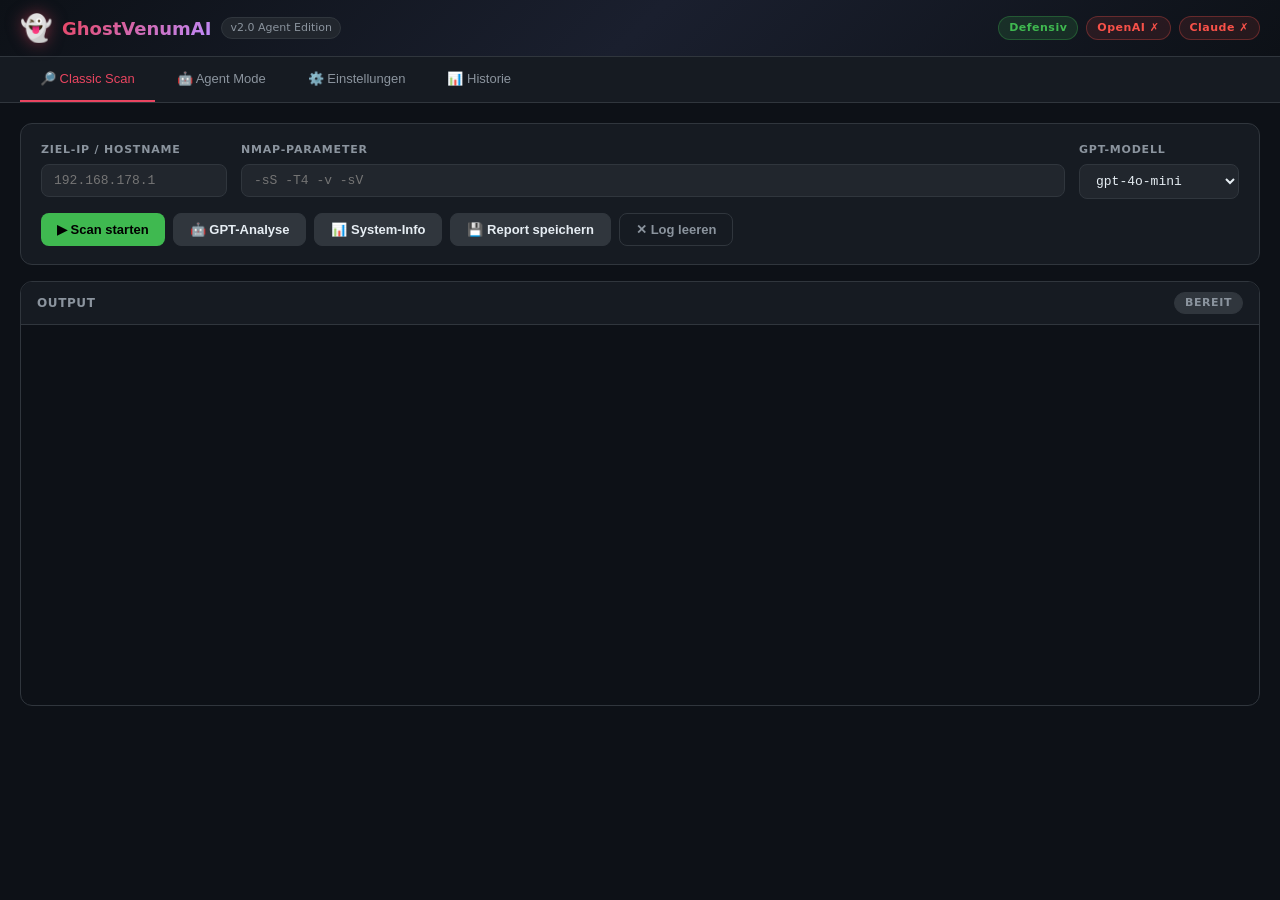
==== templates/index.html @ 7ffb8716 "GhostVenumAI v2.0 — Agent Edition (Claude + OpenAI, Web-GUI, Memory)" ====
<!DOCTYPE html>
<html lang="de">
<head>
  <meta charset="UTF-8">
  <meta name="viewport" content="width=device-width, initial-scale=1.0">
  <title>👻 GhostVenumAI v2.0 — Agent Edition</title>
  <link rel="stylesheet" href="/static/css/style.css">
</head>
<body>

  <!-- ── Header ──────────────────────────────────────────────────────────── -->
  <header class="header">
    <div class="header-inner">
      <div class="logo">
        <span class="logo-icon">👻</span>
        <span class="logo-text">GhostVenumAI</span>
        <span class="logo-version">v2.0 Agent Edition</span>
      </div>
      <div class="header-badges">
        <span class="badge badge-defensive">Defensiv</span>
        <span id="badge-openai"  class="badge badge-key badge-off">OpenAI ✗</span>
        <span id="badge-claude"  class="badge badge-key badge-off">Claude ✗</span>
      </div>
    </div>
  </header>

  <!-- ── Tabs ────────────────────────────────────────────────────────────── -->
  <nav class="tabs">
    <button class="tab-btn active" data-tab="classic">🔎 Classic Scan</button>
    <button class="tab-btn"        data-tab="agents">🤖 Agent Mode</button>
    <button class="tab-btn"        data-tab="settings">⚙️ Einstellungen</button>
    <button class="tab-btn"        data-tab="history">📊 Historie</button>
  </nav>

  <!-- ════════════════════════════════════════════════════════════════════════
       Tab 1: Classic Scan
  ════════════════════════════════════════════════════════════════════════════ -->
  <div id="tab-classic" class="tab-content active">
    <div class="card">
      <div class="input-row">
        <div class="input-group">
          <label>Ziel-IP / Hostname</label>
          <input id="c-target" type="text" placeholder="192.168.178.1" spellcheck="false">
        </div>
        <div class="input-group wide">
          <label>Nmap-Parameter</label>
          <input id="c-args" type="text" placeholder="-sS -T4 -v -sV" spellcheck="false">
        </div>
        <div class="input-group">
          <label>GPT-Modell</label>
          <select id="c-model">
            <option>gpt-4o-mini</option>
            <option>gpt-4.1-mini</option>
            <option>gpt-4o</option>
            <option>gpt-4.1</option>
          </select>
        </div>
      </div>

      <div class="btn-row">
        <button class="btn btn-primary"  id="btn-scan">▶ Scan starten</button>
        <button class="btn btn-secondary" id="btn-gpt">🤖 GPT-Analyse</button>
        <button class="btn btn-secondary" id="btn-sysinfo">📊 System-Info</button>
        <button class="btn btn-secondary" id="btn-save-classic">💾 Report speichern</button>
        <button class="btn btn-ghost"    id="btn-clear-classic">✕ Log leeren</button>
      </div>
    </div>

    <!-- Log -->
    <div class="log-container">
      <div class="log-header">
        <span>Output</span>
        <span class="log-status" id="classic-status">Bereit</span>
      </div>
      <div class="log" id="log-classic"></div>
    </div>
  </div>

  <!-- ════════════════════════════════════════════════════════════════════════
       Tab 2: Agent Mode
  ════════════════════════════════════════════════════════════════════════════ -->
  <div id="tab-agents" class="tab-content">
    <div class="card">
      <div class="input-row">
        <div class="input-group wide">
          <label>Ziel-IP / Hostname</label>
          <input id="a-target" type="text" placeholder="192.168.178.1" spellcheck="false">
        </div>
        <div class="input-group">
          <label>Claude-Modell</label>
          <select id="a-model">
            <option>claude-sonnet-4-6</option>
            <option>claude-opus-4-6</option>
            <option>claude-haiku-4-5-20251001</option>
          </select>
        </div>
      </div>

      <div class="agent-toggles">
        <span class="toggles-label">Agents:</span>
        <label class="toggle-chip active" id="chip-recon">
          <input type="checkbox" id="chk-recon" checked>
          <span class="chip-dot recon"></span> ReconAgent
        </label>
        <label class="toggle-chip active" id="chip-vuln">
          <input type="checkbox" id="chk-vuln" checked>
          <span class="chip-dot vuln"></span> VulnAgent
        </label>
        <label class="toggle-chip active" id="chip-remed">
          <input type="checkbox" id="chk-remed" checked>
          <span class="chip-dot remed"></span> RemediationAgent
        </label>
      </div>

      <div class="btn-row">
        <button class="btn btn-accent"   id="btn-run-agents">▶ Vollanalyse starten</button>
        <button class="btn btn-secondary" id="btn-save-agents">💾 Report speichern</button>
        <button class="btn btn-ghost"    id="btn-clear-agents">✕ Log leeren</button>
      </div>
    </div>

    <!-- Fortschritts-Leiste -->
    <div class="progress-bar-container" id="progress-container" style="display:none">
      <div class="progress-steps">
        <div class="step" id="step-recon">
          <div class="step-dot"></div>
          <div class="step-label">Recon</div>
        </div>
        <div class="step-line"></div>
        <div class="step" id="step-vuln">
          <div class="step-dot"></div>
          <div class="step-label">Vuln-Analyse</div>
        </div>
        <div class="step-line"></div>
        <div class="step" id="step-remed">
          <div class="step-dot"></div>
          <div class="step-label">Remediation</div>
        </div>
        <div class="step-line"></div>
        <div class="step" id="step-done">
          <div class="step-dot"></div>
          <div class="step-label">Fertig</div>
        </div>
      </div>
    </div>

    <!-- Agent Log -->
    <div class="log-container">
      <div class="log-header">
        <span>Agent Live-Log</span>
        <span class="log-status" id="agents-status">Bereit</span>
      </div>
      <div class="log" id="log-agents"></div>
    </div>
  </div>

  <!-- ════════════════════════════════════════════════════════════════════════
       Tab 3: Einstellungen
  ════════════════════════════════════════════════════════════════════════════ -->
  <div id="tab-settings" class="tab-content">
    <div class="card settings-card">
      <h2>API-Keys</h2>
      <div class="settings-group">
        <label>OpenAI API-Key</label>
        <div class="key-row">
          <input id="s-openai-key" type="password" placeholder="sk-...">
          <button class="btn btn-secondary" onclick="saveKey('openai')">Speichern</button>
        </div>
      </div>
      <div class="settings-group">
        <label>Anthropic API-Key (für Claude Agents)</label>
        <div class="key-row">
          <input id="s-anthropic-key" type="password" placeholder="sk-ant-...">
          <button class="btn btn-secondary" onclick="saveKey('anthropic')">Speichern</button>
        </div>
      </div>

      <h2>Allgemein</h2>
      <div class="settings-group">
        <label>Sprache</label>
        <select id="s-lang">
          <option value="de">Deutsch</option>
          <option value="en">English</option>
          <option value="es">Español</option>
        </select>
      </div>
      <div class="settings-group">
        <label>Standard-Ziel</label>
        <input id="s-target" type="text" placeholder="192.168.178.1">
      </div>
      <div class="settings-group">
        <label>Standard Nmap-Parameter</label>
        <input id="s-nmap-args" type="text" placeholder="-sS -T4 -v -sV">
      </div>
      <button class="btn btn-primary" onclick="saveSettings()">Einstellungen speichern</button>
    </div>

    <div class="card settings-card">
      <h2>System-Info</h2>
      <div id="sysinfo-output" class="sysinfo-grid">Laden...</div>
      <button class="btn btn-secondary" onclick="loadSysinfo()">Aktualisieren</button>
    </div>
  </div>

  <!-- ════════════════════════════════════════════════════════════════════════
       Tab 4: Historie
  ════════════════════════════════════════════════════════════════════════════ -->
  <div id="tab-history" class="tab-content">

    <!-- Target-Auswahl -->
    <div class="card">
      <div class="input-row">
        <div class="input-group wide">
          <label>Ziel auswählen</label>
          <select id="h-target-select">
            <option value="">— Bitte Target wählen —</option>
          </select>
        </div>
        <div class="input-group" style="justify-content: flex-end; padding-top: 18px;">
          <button class="btn btn-secondary" id="btn-refresh-targets">↻ Targets laden</button>
        </div>
      </div>
    </div>

    <!-- Timeline + Diff nebeneinander -->
    <div class="history-layout">

      <!-- Timeline -->
      <div class="card history-panel">
        <div class="history-panel-header">
          <span class="history-panel-title">Scan-Verlauf</span>
          <span class="log-status" id="history-status">Kein Target gewählt</span>
        </div>
        <div id="history-timeline" class="timeline">
          <div class="timeline-empty">Kein Target gewählt oder keine History vorhanden.</div>
        </div>
      </div>

      <!-- Diff-Vergleich -->
      <div class="card history-panel">
        <div class="history-panel-header">
          <span class="history-panel-title">Vergleich (letzte 2 Scans)</span>
          <button class="btn btn-ghost" id="btn-load-diff" style="padding: 4px 12px; font-size: 12px;">Vergleich laden</button>
        </div>

        <div id="diff-container">
          <div class="timeline-empty">Wähle ein Target und klicke "Vergleich laden".</div>
        </div>
      </div>

    </div>
  </div>

  <!-- ── Toast-Benachrichtigung ──────────────────────────────────────────── -->
  <div id="toast" class="toast"></div>

  <script src="/static/js/app.js"></script>
</body>
</html>
---- static/css/style.css ----
/* ── Reset & Base ──────────────────────────────────────────────────────────── */
*, *::before, *::after { box-sizing: border-box; margin: 0; padding: 0; }

:root {
  --bg:       #0d1117;
  --bg2:      #161b22;
  --bg3:      #21262d;
  --bg4:      #30363d;
  --border:   #30363d;
  --fg:       #e6edf3;
  --fg2:      #8b949e;
  --accent:   #e94560;
  --blue:     #58a6ff;
  --green:    #3fb950;
  --orange:   #d29922;
  --purple:   #bc8cff;
  --red:      #f85149;
  --cyan:     #39d353;

  --recon:    #58a6ff;
  --vuln:     #d29922;
  --remed:    #3fb950;
  --orch:     #bc8cff;

  --radius:   8px;
  --radius-lg: 12px;
  --shadow:   0 4px 24px rgba(0,0,0,.4);
  --font-mono: "Cascadia Code", "Fira Code", "JetBrains Mono", "Courier New", monospace;
}

html, body {
  height: 100%;
  background: var(--bg);
  color: var(--fg);
  font-family: -apple-system, BlinkMacSystemFont, "Segoe UI", system-ui, sans-serif;
  font-size: 14px;
  line-height: 1.5;
}

/* ── Header ───────────────────────────────────────────────────────────────── */
.header {
  background: linear-gradient(135deg, #0d1117 0%, #1a1f2e 50%, #0d1117 100%);
  border-bottom: 1px solid var(--border);
  padding: 0 20px;
  position: sticky;
  top: 0;
  z-index: 100;
  backdrop-filter: blur(8px);
}

.header-inner {
  display: flex;
  align-items: center;
  justify-content: space-between;
  height: 56px;
  max-width: 1400px;
  margin: 0 auto;
}

.logo {
  display: flex;
  align-items: center;
  gap: 10px;
}

.logo-icon {
  font-size: 26px;
  filter: drop-shadow(0 0 8px rgba(233,69,96,.5));
}

.logo-text {
  font-size: 18px;
  font-weight: 700;
  background: linear-gradient(135deg, #e94560, #bc8cff);
  -webkit-background-clip: text;
  -webkit-text-fill-color: transparent;
  background-clip: text;
}

.logo-version {
  font-size: 11px;
  color: var(--fg2);
  background: var(--bg3);
  padding: 2px 8px;
  border-radius: 20px;
  border: 1px solid var(--border);
}

.header-badges {
  display: flex;
  gap: 8px;
}

.badge {
  padding: 3px 10px;
  border-radius: 20px;
  font-size: 11px;
  font-weight: 600;
  letter-spacing: .5px;
}

.badge-defensive {
  background: rgba(63,185,80,.15);
  color: var(--green);
  border: 1px solid rgba(63,185,80,.3);
}

.badge-key {
  border: 1px solid;
  transition: all .3s;
}

.badge-off { background: rgba(248,81,73,.1); color: var(--red); border-color: rgba(248,81,73,.3); }
.badge-on  { background: rgba(63,185,80,.1); color: var(--green); border-color: rgba(63,185,80,.3); }

/* ── Tabs ─────────────────────────────────────────────────────────────────── */
.tabs {
  display: flex;
  background: var(--bg2);
  border-bottom: 1px solid var(--border);
  padding: 0 20px;
  gap: 2px;
}

.tab-btn {
  background: transparent;
  border: none;
  color: var(--fg2);
  padding: 14px 20px;
  cursor: pointer;
  font-size: 13px;
  font-weight: 500;
  border-bottom: 2px solid transparent;
  transition: all .2s;
  position: relative;
}

.tab-btn:hover { color: var(--fg); }
.tab-btn.active {
  color: var(--accent);
  border-bottom-color: var(--accent);
}

/* ── Tab Content ──────────────────────────────────────────────────────────── */
.tab-content {
  display: none;
  padding: 20px;
  max-width: 1400px;
  margin: 0 auto;
}

.tab-content.active { display: block; }

/* ── Card ─────────────────────────────────────────────────────────────────── */
.card {
  background: var(--bg2);
  border: 1px solid var(--border);
  border-radius: var(--radius-lg);
  padding: 18px 20px;
  margin-bottom: 16px;
}

/* ── Input Row ────────────────────────────────────────────────────────────── */
.input-row {
  display: flex;
  gap: 14px;
  flex-wrap: wrap;
  margin-bottom: 14px;
}

.input-group {
  display: flex;
  flex-direction: column;
  gap: 5px;
  min-width: 160px;
}

.input-group.wide { flex: 1; min-width: 220px; }

.input-group label {
  font-size: 11px;
  text-transform: uppercase;
  letter-spacing: .8px;
  color: var(--fg2);
  font-weight: 600;
}

input[type="text"],
input[type="password"],
select {
  background: var(--bg3);
  border: 1px solid var(--border);
  border-radius: var(--radius);
  color: var(--fg);
  padding: 8px 12px;
  font-size: 13px;
  font-family: var(--font-mono);
  outline: none;
  transition: border-color .2s, box-shadow .2s;
  width: 100%;
}

input:focus, select:focus {
  border-color: var(--blue);
  box-shadow: 0 0 0 3px rgba(88,166,255,.15);
}

select option { background: var(--bg3); }

/* ── Buttons ──────────────────────────────────────────────────────────────── */
.btn-row {
  display: flex;
  gap: 8px;
  flex-wrap: wrap;
}

.btn {
  padding: 8px 16px;
  border: none;
  border-radius: var(--radius);
  font-size: 13px;
  font-weight: 600;
  cursor: pointer;
  transition: all .2s;
  white-space: nowrap;
}

.btn-primary  { background: var(--green);  color: #000; }
.btn-accent   { background: linear-gradient(135deg, var(--accent), #bc8cff); color: #fff; }
.btn-secondary { background: var(--bg4);   color: var(--fg); border: 1px solid var(--border); }
.btn-ghost    { background: transparent;   color: var(--fg2); border: 1px solid var(--border); }

.btn:hover { opacity: .85; transform: translateY(-1px); box-shadow: var(--shadow); }
.btn:active { transform: translateY(0); }
.btn:disabled { opacity: .4; cursor: not-allowed; transform: none; }

/* ── Agent Toggles ────────────────────────────────────────────────────────── */
.agent-toggles {
  display: flex;
  align-items: center;
  gap: 10px;
  margin-bottom: 14px;
  flex-wrap: wrap;
}

.toggles-label {
  font-size: 12px;
  color: var(--fg2);
  font-weight: 600;
  text-transform: uppercase;
  letter-spacing: .6px;
}

.toggle-chip {
  display: flex;
  align-items: center;
  gap: 6px;
  padding: 5px 12px;
  border-radius: 20px;
  background: var(--bg3);
  border: 1px solid var(--border);
  cursor: pointer;
  font-size: 12px;
  font-weight: 600;
  transition: all .2s;
  user-select: none;
}

.toggle-chip input { display: none; }
.toggle-chip.active { border-color: rgba(255,255,255,.2); }

.chip-dot {
  width: 8px; height: 8px;
  border-radius: 50%;
  display: inline-block;
}

.chip-dot.recon { background: var(--recon); box-shadow: 0 0 6px var(--recon); }
.chip-dot.vuln  { background: var(--vuln);  box-shadow: 0 0 6px var(--vuln); }
.chip-dot.remed { background: var(--remed); box-shadow: 0 0 6px var(--remed); }

/* ── Progress Steps ───────────────────────────────────────────────────────── */
.progress-bar-container {
  background: var(--bg2);
  border: 1px solid var(--border);
  border-radius: var(--radius-lg);
  padding: 18px 30px;
  margin-bottom: 16px;
}

.progress-steps {
  display: flex;
  align-items: center;
  justify-content: center;
  gap: 0;
}

.step {
  display: flex;
  flex-direction: column;
  align-items: center;
  gap: 6px;
}

.step-dot {
  width: 28px; height: 28px;
  border-radius: 50%;
  background: var(--bg4);
  border: 2px solid var(--border);
  transition: all .4s;
  display: flex;
  align-items: center;
  justify-content: center;
}

.step.active .step-dot  { border-color: var(--blue);  background: rgba(88,166,255,.2);  box-shadow: 0 0 12px var(--blue); }
.step.done .step-dot    { border-color: var(--green); background: var(--green); }
.step.done .step-dot::after { content: "✓"; color: #000; font-weight: 700; font-size: 13px; }
.step.error .step-dot   { border-color: var(--red);   background: rgba(248,81,73,.2); }

.step-label {
  font-size: 11px;
  color: var(--fg2);
  font-weight: 600;
  white-space: nowrap;
}

.step.active .step-label { color: var(--blue); }
.step.done   .step-label { color: var(--green); }

.step-line {
  height: 2px;
  flex: 1;
  min-width: 60px;
  max-width: 120px;
  background: var(--border);
  margin-bottom: 20px;
  transition: background .4s;
}

.step-line.done { background: var(--green); }

/* ── Log ──────────────────────────────────────────────────────────────────── */
.log-container {
  background: var(--bg);
  border: 1px solid var(--border);
  border-radius: var(--radius-lg);
  overflow: hidden;
}

.log-header {
  display: flex;
  align-items: center;
  justify-content: space-between;
  padding: 10px 16px;
  background: var(--bg2);
  border-bottom: 1px solid var(--border);
  font-size: 12px;
  font-weight: 600;
  text-transform: uppercase;
  letter-spacing: .6px;
  color: var(--fg2);
}

.log-status {
  padding: 2px 10px;
  border-radius: 20px;
  font-size: 11px;
  background: var(--bg4);
  border: 1px solid var(--border);
  transition: all .3s;
}

.log-status.running {
  background: rgba(88,166,255,.15);
  color: var(--blue);
  border-color: rgba(88,166,255,.3);
  animation: pulse 1.5s ease-in-out infinite;
}

.log-status.done {
  background: rgba(63,185,80,.15);
  color: var(--green);
  border-color: rgba(63,185,80,.3);
}

@keyframes pulse {
  0%, 100% { opacity: 1; }
  50%       { opacity: .6; }
}

.log {
  font-family: var(--font-mono);
  font-size: 12.5px;
  line-height: 1.6;
  padding: 14px 16px;
  height: 380px;
  overflow-y: auto;
  white-space: pre-wrap;
  word-break: break-word;
}

.log::-webkit-scrollbar       { width: 6px; }
.log::-webkit-scrollbar-track { background: transparent; }
.log::-webkit-scrollbar-thumb { background: var(--bg4); border-radius: 3px; }

/* Log-Farben */
.log-info  { color: #58a6ff; }
.log-ok    { color: #3fb950; }
.log-warn  { color: #d29922; }
.log-err   { color: #f85149; }
.log-dim   { color: #6e7681; }
.log-orch  { color: #bc8cff; font-weight: 600; }
.log-recon { color: #58a6ff; }
.log-vuln  { color: #d29922; }
.log-remed { color: #3fb950; }
.log-plain { color: #e6edf3; }

/* ── Settings ─────────────────────────────────────────────────────────────── */
.settings-card {
  max-width: 640px;
}

.settings-card h2 {
  font-size: 15px;
  font-weight: 700;
  color: var(--fg);
  margin: 0 0 14px;
  padding-bottom: 8px;
  border-bottom: 1px solid var(--border);
}

.settings-card h2:not(:first-child) { margin-top: 20px; }

.settings-group {
  display: flex;
  flex-direction: column;
  gap: 5px;
  margin-bottom: 14px;
}

.settings-group label {
  font-size: 12px;
  color: var(--fg2);
  font-weight: 600;
  text-transform: uppercase;
  letter-spacing: .6px;
}

.key-row {
  display: flex;
  gap: 8px;
}

.key-row input { flex: 1; }

/* ── Sysinfo ──────────────────────────────────────────────────────────────── */
.sysinfo-grid {
  display: grid;
  grid-template-columns: 1fr 1fr;
  gap: 8px;
  margin-bottom: 14px;
}

.sysinfo-item {
  background: var(--bg3);
  border: 1px solid var(--border);
  border-radius: var(--radius);
  padding: 10px 14px;
}

.sysinfo-label {
  font-size: 10px;
  text-transform: uppercase;
  letter-spacing: .6px;
  color: var(--fg2);
  font-weight: 600;
  margin-bottom: 3px;
}

.sysinfo-value {
  font-family: var(--font-mono);
  font-size: 13px;
  color: var(--fg);
}

/* ── Toast ────────────────────────────────────────────────────────────────── */
.toast {
  position: fixed;
  bottom: 24px;
  right: 24px;
  background: var(--bg3);
  border: 1px solid var(--border);
  border-radius: var(--radius);
  padding: 12px 20px;
  font-size: 13px;
  font-weight: 600;
  box-shadow: var(--shadow);
  transform: translateY(80px);
  opacity: 0;
  transition: all .3s cubic-bezier(.34,1.56,.64,1);
  z-index: 999;
  max-width: 360px;
}

.toast.show {
  transform: translateY(0);
  opacity: 1;
}

.toast.ok  { border-left: 3px solid var(--green); color: var(--green); }
.toast.err { border-left: 3px solid var(--red);   color: var(--red); }
.toast.info { border-left: 3px solid var(--blue); color: var(--blue); }

/* ── Scrollbar global ─────────────────────────────────────────────────────── */
::-webkit-scrollbar       { width: 8px; }
::-webkit-scrollbar-track { background: var(--bg); }
::-webkit-scrollbar-thumb { background: var(--bg4); border-radius: 4px; }
::-webkit-scrollbar-thumb:hover { background: var(--border); }

/* ── Spinner ──────────────────────────────────────────────────────────────── */
.spinner {
  display: inline-block;
  width: 14px; height: 14px;
  border: 2px solid rgba(255,255,255,.2);
  border-top-color: #fff;
  border-radius: 50%;
  animation: spin .7s linear infinite;
  margin-right: 6px;
  vertical-align: middle;
}

@keyframes spin { to { transform: rotate(360deg); } }

/* ── Historie ─────────────────────────────────────────────────────────────── */

/* Zweispaltiges Layout für History-Tab */
.history-layout {
  display: grid;
  grid-template-columns: 1fr 1fr;
  gap: 16px;
}

@media (max-width: 900px) {
  .history-layout { grid-template-columns: 1fr; }
}

.history-panel {
  margin-bottom: 0;
}

.history-panel-header {
  display: flex;
  align-items: center;
  justify-content: space-between;
  margin-bottom: 14px;
  padding-bottom: 10px;
  border-bottom: 1px solid var(--border);
}

.history-panel-title {
  font-size: 13px;
  font-weight: 700;
  text-transform: uppercase;
  letter-spacing: .6px;
  color: var(--fg2);
}

/* ── Timeline ───────────────────────────────────────────────────────────── */
.timeline {
  display: flex;
  flex-direction: column;
  gap: 0;
  max-height: 440px;
  overflow-y: auto;
  padding-right: 4px;
}

.timeline::-webkit-scrollbar       { width: 5px; }
.timeline::-webkit-scrollbar-track { background: transparent; }
.timeline::-webkit-scrollbar-thumb { background: var(--bg4); border-radius: 3px; }

.timeline-empty {
  color: var(--fg2);
  font-size: 13px;
  padding: 12px 0;
  font-style: italic;
}

.timeline-item {
  display: flex;
  align-items: flex-start;
  gap: 12px;
  padding: 10px 0;
  border-left: 2px solid var(--border);
  padding-left: 16px;
  position: relative;
  transition: border-color .2s;
}

.timeline-item:hover {
  border-left-color: var(--blue);
}

.timeline-item-latest {
  border-left-color: var(--green);
}

.timeline-item-latest:hover {
  border-left-color: var(--green);
}

.timeline-dot {
  width: 10px;
  height: 10px;
  border-radius: 50%;
  background: var(--bg4);
  border: 2px solid var(--border);
  position: absolute;
  left: -6px;
  top: 14px;
  flex-shrink: 0;
}

.timeline-item-latest .timeline-dot {
  background: var(--green);
  border-color: var(--green);
  box-shadow: 0 0 8px rgba(63,185,80,.5);
}

.timeline-content {
  flex: 1;
  padding-bottom: 4px;
}

.timeline-date {
  font-size: 13px;
  font-weight: 600;
  color: var(--fg);
  margin-bottom: 4px;
}

.timeline-meta {
  display: flex;
  gap: 6px;
  flex-wrap: wrap;
  margin-bottom: 4px;
}

.timeline-id {
  font-size: 11px;
  color: var(--fg2);
  font-family: var(--font-mono);
}

/* ── Diff-Bereich ───────────────────────────────────────────────────────── */
.diff-meta {
  font-size: 12px;
  color: var(--fg2);
  margin-bottom: 8px;
  padding-bottom: 8px;
  border-bottom: 1px solid var(--border);
}

.diff-meta-label {
  font-weight: 700;
  color: var(--fg);
}

.diff-summary-bar {
  background: var(--bg3);
  border: 1px solid var(--border);
  border-radius: var(--radius);
  padding: 8px 14px;
  font-size: 13px;
  font-weight: 600;
  color: var(--blue);
  margin-bottom: 14px;
}

.diff-section {
  margin-bottom: 16px;
}

.diff-section-title {
  font-size: 11px;
  text-transform: uppercase;
  letter-spacing: .7px;
  font-weight: 700;
  color: var(--fg2);
  margin-bottom: 8px;
  padding-bottom: 4px;
  border-bottom: 1px solid var(--border);
}

.diff-item {
  display: flex;
  align-items: center;
  gap: 8px;
  padding: 6px 10px;
  border-radius: var(--radius);
  font-family: var(--font-mono);
  font-size: 12px;
  margin-bottom: 4px;
  border: 1px solid transparent;
}

/* Neue Ports/CVEs — grüner Hintergrund */
.diff-item.new {
  background: rgba(63,185,80,.08);
  border-color: rgba(63,185,80,.25);
  color: var(--green);
}

/* Behobene CVEs — grün mit Haken */
.diff-item.resolved {
  background: rgba(63,185,80,.06);
  border-color: rgba(63,185,80,.2);
  color: var(--green);
  opacity: .85;
}

/* Geschlossene Ports — roter Hintergrund */
.diff-item.closed {
  background: rgba(248,81,73,.08);
  border-color: rgba(248,81,73,.25);
  color: var(--red);
}

/* Unverändert — grau */
.diff-item.unchanged {
  background: transparent;
  border-color: var(--border);
  color: var(--fg2);
}

/* ── Badges ─────────────────────────────────────────────────────────────── */
.diff-badge {
  display: inline-block;
  padding: 2px 8px;
  border-radius: 20px;
  font-size: 10px;
  font-weight: 700;
  letter-spacing: .4px;
  border: 1px solid;
  white-space: nowrap;
}

.diff-badge-inline {
  display: inline-block;
  padding: 1px 6px;
  border-radius: 4px;
  font-size: 10px;
  font-weight: 700;
  letter-spacing: .4px;
  white-space: nowrap;
  flex-shrink: 0;
  background: rgba(255,255,255,.07);
  color: inherit;
}
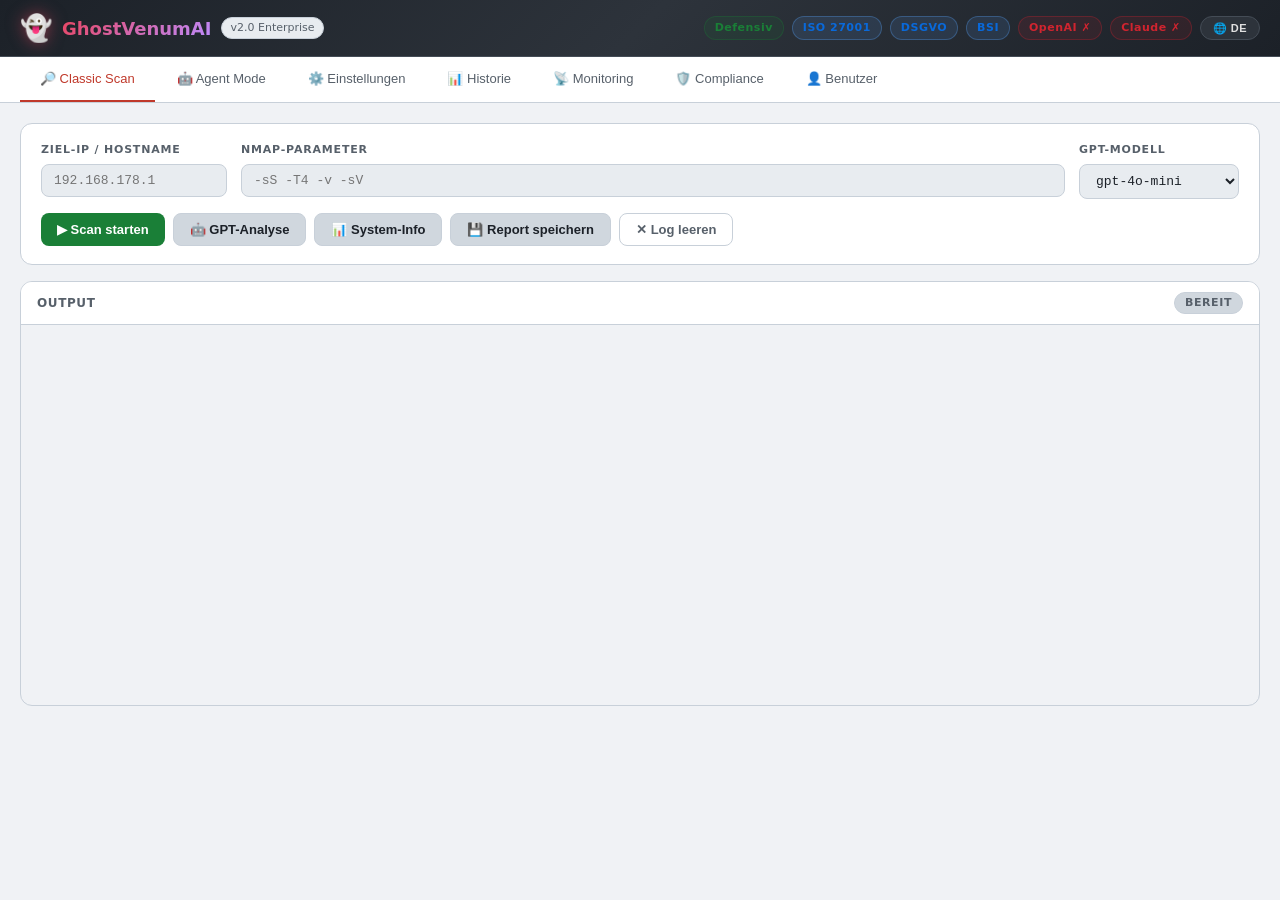
==== commit 4ab7e0fa: "GhostVenumAI Final Edition — Enterprise Stack komplett Neue Module: RBAC + TOTP MFA, AES-256-GCM Key" ====
--- a/templates/index.html
+++ b/templates/index.html
@@ -3,7 +3,7 @@
 <head>
   <meta charset="UTF-8">
   <meta name="viewport" content="width=device-width, initial-scale=1.0">
-  <title>👻 GhostVenumAI v2.0 — Agent Edition</title>
+  <title>👻 GhostVenumAI v2.0 — Enterprise Edition</title>
   <link rel="stylesheet" href="/static/css/style.css">
 </head>
 <body>
@@ -14,22 +14,32 @@
       <div class="logo">
         <span class="logo-icon">👻</span>
         <span class="logo-text">GhostVenumAI</span>
-        <span class="logo-version">v2.0 Agent Edition</span>
+        <span class="logo-version">v2.0 Enterprise</span>
       </div>
       <div class="header-badges">
-        <span class="badge badge-defensive">Defensiv</span>
+        <span class="badge badge-defensive" data-i18n="badge_defensive">Defensiv</span>
+        <span class="badge badge-enterprise">ISO 27001</span>
+        <span class="badge badge-enterprise">DSGVO</span>
+        <span class="badge badge-enterprise">BSI</span>
         <span id="badge-openai"  class="badge badge-key badge-off">OpenAI ✗</span>
         <span id="badge-claude"  class="badge badge-key badge-off">Claude ✗</span>
+        <button id="lang-toggle" onclick="toggleLang()" style="
+          background:#2d333b;border:1px solid #444c56;color:#e0e0e0;
+          border-radius:20px;padding:3px 12px;font-size:11px;font-weight:700;
+          cursor:pointer;letter-spacing:.5px;transition:all .2s">🌐 DE</button>
       </div>
     </div>
   </header>
 
   <!-- ── Tabs ────────────────────────────────────────────────────────────── -->
   <nav class="tabs">
-    <button class="tab-btn active" data-tab="classic">🔎 Classic Scan</button>
-    <button class="tab-btn"        data-tab="agents">🤖 Agent Mode</button>
-    <button class="tab-btn"        data-tab="settings">⚙️ Einstellungen</button>
-    <button class="tab-btn"        data-tab="history">📊 Historie</button>
+    <button class="tab-btn active" data-tab="classic"    data-i18n="tab_classic">🔎 Classic Scan</button>
+    <button class="tab-btn"        data-tab="agents"     data-i18n="tab_agents">🤖 Agent Mode</button>
+    <button class="tab-btn"        data-tab="settings"   data-i18n="tab_settings">⚙️ Einstellungen</button>
+    <button class="tab-btn"        data-tab="history"    data-i18n="tab_history">📊 Historie</button>
+    <button class="tab-btn"        data-tab="monitor"    data-i18n="tab_monitor">📡 Monitoring</button>
+    <button class="tab-btn"        data-tab="compliance" data-i18n="tab_compliance">🛡️ Compliance</button>
+    <button class="tab-btn"        data-tab="admin"      data-i18n="tab_admin">👤 Benutzer</button>
   </nav>
 
   <!-- ════════════════════════════════════════════════════════════════════════
@@ -39,15 +49,15 @@
     <div class="card">
       <div class="input-row">
         <div class="input-group">
-          <label>Ziel-IP / Hostname</label>
+          <label data-i18n="lbl_target">Ziel-IP / Hostname</label>
           <input id="c-target" type="text" placeholder="192.168.178.1" spellcheck="false">
         </div>
         <div class="input-group wide">
-          <label>Nmap-Parameter</label>
+          <label data-i18n="lbl_nmap_args">Nmap-Parameter</label>
           <input id="c-args" type="text" placeholder="-sS -T4 -v -sV" spellcheck="false">
         </div>
         <div class="input-group">
-          <label>GPT-Modell</label>
+          <label data-i18n="lbl_gpt_model">GPT-Modell</label>
           <select id="c-model">
             <option>gpt-4o-mini</option>
             <option>gpt-4.1-mini</option>
@@ -58,11 +68,11 @@
       </div>
 
       <div class="btn-row">
-        <button class="btn btn-primary"  id="btn-scan">▶ Scan starten</button>
-        <button class="btn btn-secondary" id="btn-gpt">🤖 GPT-Analyse</button>
-        <button class="btn btn-secondary" id="btn-sysinfo">📊 System-Info</button>
-        <button class="btn btn-secondary" id="btn-save-classic">💾 Report speichern</button>
-        <button class="btn btn-ghost"    id="btn-clear-classic">✕ Log leeren</button>
+        <button class="btn btn-primary"  id="btn-scan"          data-i18n="btn_scan">▶ Scan starten</button>
+        <button class="btn btn-secondary" id="btn-gpt"           data-i18n="btn_gpt">🤖 GPT-Analyse</button>
+        <button class="btn btn-secondary" id="btn-sysinfo"       data-i18n="btn_sysinfo">📊 System-Info</button>
+        <button class="btn btn-secondary" id="btn-save-classic"  data-i18n="btn_save_report">💾 Report speichern</button>
+        <button class="btn btn-ghost"    id="btn-clear-classic"  data-i18n="btn_clear_log">✕ Log leeren</button>
       </div>
     </div>
 
@@ -70,7 +80,7 @@
     <div class="log-container">
       <div class="log-header">
         <span>Output</span>
-        <span class="log-status" id="classic-status">Bereit</span>
+        <span class="log-status" id="classic-status" data-i18n="status_ready">Bereit</span>
       </div>
       <div class="log" id="log-classic"></div>
     </div>
@@ -83,11 +93,11 @@
     <div class="card">
       <div class="input-row">
         <div class="input-group wide">
-          <label>Ziel-IP / Hostname</label>
+          <label data-i18n="lbl_target">Ziel-IP / Hostname</label>
           <input id="a-target" type="text" placeholder="192.168.178.1" spellcheck="false">
         </div>
         <div class="input-group">
-          <label>Claude-Modell</label>
+          <label data-i18n="lbl_claude_model">Claude-Modell</label>
           <select id="a-model">
             <option>claude-sonnet-4-6</option>
             <option>claude-opus-4-6</option>
@@ -113,9 +123,9 @@
       </div>
 
       <div class="btn-row">
-        <button class="btn btn-accent"   id="btn-run-agents">▶ Vollanalyse starten</button>
-        <button class="btn btn-secondary" id="btn-save-agents">💾 Report speichern</button>
-        <button class="btn btn-ghost"    id="btn-clear-agents">✕ Log leeren</button>
+        <button class="btn btn-accent"   id="btn-run-agents"  data-i18n="btn_full_analysis">▶ Vollanalyse starten</button>
+        <button class="btn btn-secondary" id="btn-save-agents" data-i18n="btn_save_report">💾 Report speichern</button>
+        <button class="btn btn-ghost"    id="btn-clear-agents" data-i18n="btn_clear_log">✕ Log leeren</button>
       </div>
     </div>
 
@@ -124,22 +134,22 @@
       <div class="progress-steps">
         <div class="step" id="step-recon">
           <div class="step-dot"></div>
-          <div class="step-label">Recon</div>
+          <div class="step-label" data-i18n="step_recon">Recon</div>
         </div>
         <div class="step-line"></div>
         <div class="step" id="step-vuln">
           <div class="step-dot"></div>
-          <div class="step-label">Vuln-Analyse</div>
+          <div class="step-label" data-i18n="step_vuln">Vuln-Analyse</div>
         </div>
         <div class="step-line"></div>
         <div class="step" id="step-remed">
           <div class="step-dot"></div>
-          <div class="step-label">Remediation</div>
+          <div class="step-label" data-i18n="step_remed">Remediation</div>
         </div>
         <div class="step-line"></div>
         <div class="step" id="step-done">
           <div class="step-dot"></div>
-          <div class="step-label">Fertig</div>
+          <div class="step-label" data-i18n="step_done">Fertig</div>
         </div>
       </div>
     </div>
@@ -147,8 +157,8 @@
     <!-- Agent Log -->
     <div class="log-container">
       <div class="log-header">
-        <span>Agent Live-Log</span>
-        <span class="log-status" id="agents-status">Bereit</span>
+        <span data-i18n="h_agent_log">Agent Live-Log</span>
+        <span class="log-status" id="agents-status" data-i18n="status_ready">Bereit</span>
       </div>
       <div class="log" id="log-agents"></div>
     </div>
@@ -159,46 +169,45 @@
   ════════════════════════════════════════════════════════════════════════════ -->
   <div id="tab-settings" class="tab-content">
     <div class="card settings-card">
-      <h2>API-Keys</h2>
+      <h2 data-i18n="h_api_keys">API-Keys</h2>
       <div class="settings-group">
         <label>OpenAI API-Key</label>
         <div class="key-row">
           <input id="s-openai-key" type="password" placeholder="sk-...">
-          <button class="btn btn-secondary" onclick="saveKey('openai')">Speichern</button>
+          <button class="btn btn-secondary" onclick="saveKey('openai')" data-i18n="btn_save">Speichern</button>
         </div>
       </div>
       <div class="settings-group">
-        <label>Anthropic API-Key (für Claude Agents)</label>
+        <label data-i18n="lbl_anthropic_key">Anthropic API-Key (für Claude Agents)</label>
         <div class="key-row">
           <input id="s-anthropic-key" type="password" placeholder="sk-ant-...">
-          <button class="btn btn-secondary" onclick="saveKey('anthropic')">Speichern</button>
-        </div>
-      </div>
-
-      <h2>Allgemein</h2>
+          <button class="btn btn-secondary" onclick="saveKey('anthropic')" data-i18n="btn_save">Speichern</button>
+        </div>
+      </div>
+
+      <h2 data-i18n="h_general">Allgemein</h2>
       <div class="settings-group">
-        <label>Sprache</label>
-        <select id="s-lang">
-          <option value="de">Deutsch</option>
-          <option value="en">English</option>
-          <option value="es">Español</option>
+        <label data-i18n="lbl_language">Sprache</label>
+        <select id="s-lang" onchange="setLang(this.value)">
+          <option value="de">🇩🇪 Deutsch</option>
+          <option value="en">🇬🇧 English</option>
         </select>
       </div>
       <div class="settings-group">
-        <label>Standard-Ziel</label>
+        <label data-i18n="lbl_default_target">Standard-Ziel</label>
         <input id="s-target" type="text" placeholder="192.168.178.1">
       </div>
       <div class="settings-group">
-        <label>Standard Nmap-Parameter</label>
+        <label data-i18n="lbl_default_nmap">Standard Nmap-Parameter</label>
         <input id="s-nmap-args" type="text" placeholder="-sS -T4 -v -sV">
       </div>
-      <button class="btn btn-primary" onclick="saveSettings()">Einstellungen speichern</button>
+      <button class="btn btn-primary" onclick="saveSettings()" data-i18n="btn_save_settings">Einstellungen speichern</button>
     </div>
 
     <div class="card settings-card">
-      <h2>System-Info</h2>
-      <div id="sysinfo-output" class="sysinfo-grid">Laden...</div>
-      <button class="btn btn-secondary" onclick="loadSysinfo()">Aktualisieren</button>
+      <h2 data-i18n="h_sysinfo">System-Info</h2>
+      <div id="sysinfo-output" class="sysinfo-grid" data-i18n="lbl_loading">Laden...</div>
+      <button class="btn btn-secondary" onclick="loadSysinfo()" data-i18n="btn_refresh">Aktualisieren</button>
     </div>
   </div>
 
@@ -211,13 +220,13 @@
     <div class="card">
       <div class="input-row">
         <div class="input-group wide">
-          <label>Ziel auswählen</label>
+          <label data-i18n="lbl_select_target">Ziel auswählen</label>
           <select id="h-target-select">
-            <option value="">— Bitte Target wählen —</option>
+            <option value="" data-i18n="opt_select_target">— Bitte Target wählen —</option>
           </select>
         </div>
         <div class="input-group" style="justify-content: flex-end; padding-top: 18px;">
-          <button class="btn btn-secondary" id="btn-refresh-targets">↻ Targets laden</button>
+          <button class="btn btn-secondary" id="btn-refresh-targets" data-i18n="btn_load_targets">↻ Targets laden</button>
         </div>
       </div>
     </div>
@@ -228,32 +237,1214 @@
       <!-- Timeline -->
       <div class="card history-panel">
         <div class="history-panel-header">
-          <span class="history-panel-title">Scan-Verlauf</span>
-          <span class="log-status" id="history-status">Kein Target gewählt</span>
+          <span class="history-panel-title" data-i18n="h_scan_history">Scan-Verlauf</span>
+          <span class="log-status" id="history-status" data-i18n="status_no_target">Kein Target gewählt</span>
         </div>
         <div id="history-timeline" class="timeline">
-          <div class="timeline-empty">Kein Target gewählt oder keine History vorhanden.</div>
+          <div class="timeline-empty" data-i18n="txt_no_history">Kein Target gewählt oder keine History vorhanden.</div>
         </div>
       </div>
 
       <!-- Diff-Vergleich -->
       <div class="card history-panel">
         <div class="history-panel-header">
-          <span class="history-panel-title">Vergleich (letzte 2 Scans)</span>
-          <button class="btn btn-ghost" id="btn-load-diff" style="padding: 4px 12px; font-size: 12px;">Vergleich laden</button>
+          <span class="history-panel-title" data-i18n="h_diff">Vergleich (letzte 2 Scans)</span>
+          <button class="btn btn-ghost" id="btn-load-diff" style="padding: 4px 12px; font-size: 12px;" data-i18n="btn_load_diff">Vergleich laden</button>
         </div>
 
         <div id="diff-container">
-          <div class="timeline-empty">Wähle ein Target und klicke "Vergleich laden".</div>
+          <div class="timeline-empty" data-i18n="txt_no_diff">Wähle ein Target und klicke "Vergleich laden".</div>
         </div>
       </div>
 
     </div>
   </div>
+
+  <!-- ════════════════════════════════════════════════════════════════════════
+       Tab 5: Monitoring
+  ════════════════════════════════════════════════════════════════════════════ -->
+  <div id="tab-monitor" class="tab-content">
+    <div class="card">
+      <div class="input-row">
+        <div class="input-group wide">
+          <label data-i18n="lbl_target">Ziel (IP / Range)</label>
+          <input id="m-target" type="text" placeholder="192.168.178.0/24" spellcheck="false">
+        </div>
+        <div class="input-group">
+          <label data-i18n="lbl_interval">Intervall</label>
+          <select id="m-interval">
+            <option value="5"    data-i18n="opt_5min">5 Minuten (Test)</option>
+            <option value="30"   data-i18n="opt_30min">30 Minuten</option>
+            <option value="60"   selected data-i18n="opt_1h">1 Stunde</option>
+            <option value="360"  data-i18n="opt_6h">6 Stunden</option>
+            <option value="720"  data-i18n="opt_12h">12 Stunden</option>
+            <option value="1440" data-i18n="opt_24h">24 Stunden</option>
+          </select>
+        </div>
+        <div class="input-group wide">
+          <label data-i18n="lbl_nmap_args">Nmap-Args</label>
+          <input id="m-nmap-args" type="text" value="-sV -T4 --open" spellcheck="false">
+        </div>
+      </div>
+
+      <!-- Status-Zeile -->
+      <div class="monitor-status-bar" id="monitor-status-bar" style="display:none">
+        <span class="monitor-dot" id="monitor-dot">●</span>
+        <span id="monitor-status-text" data-i18n="status_ready">Bereit</span>
+        <span class="monitor-stat"><span data-i18n="lbl_scans">Scans</span>: <b id="m-scan-count">0</b></span>
+        <span class="monitor-stat"><span data-i18n="lbl_changes">Änderungen</span>: <b id="m-change-count" style="color:var(--orange)">0</b></span>
+        <span class="monitor-stat"><span data-i18n="lbl_last_scan">Letzter Scan</span>: <b id="m-last-scan">—</b></span>
+        <span class="monitor-stat"><span data-i18n="lbl_next_scan">Nächster Scan</span>: <b id="m-next-scan">—</b></span>
+      </div>
+
+      <div class="btn-row" style="margin-top:8px">
+        <button class="btn btn-primary" id="btn-monitor-start" data-i18n="btn_monitor_start">▶  Monitoring starten</button>
+        <button class="btn btn-ghost"   id="btn-monitor-stop" disabled data-i18n="btn_stop">■  Stoppen</button>
+        <button class="btn btn-ghost"   id="btn-monitor-clear" data-i18n="btn_clear_log">✕ Log leeren</button>
+      </div>
+    </div>
+
+    <div class="log-container">
+      <div class="log-header">
+        <span data-i18n="h_monitor_log">Monitoring Live-Log</span>
+        <span class="log-status" id="monitor-log-status" data-i18n="status_stopped">Gestoppt</span>
+      </div>
+      <div class="log" id="log-monitor"></div>
+    </div>
+  </div>
+
+  <!-- ════════════════════════════════════════════════════════════════════════
+       Tab 6: Compliance (ISO 27001 · DSGVO · BSI)
+  ════════════════════════════════════════════════════════════════════════════ -->
+  <div id="tab-compliance" class="tab-content">
+
+    <!-- Sub-Nav -->
+    <div class="compliance-subnav">
+      <button class="sub-btn active" data-sub="overview"   data-i18n="sub_overview">Übersicht</button>
+      <button class="sub-btn" data-sub="iso">ISO 27001</button>
+      <button class="sub-btn" data-sub="dsgvo">DSGVO</button>
+      <button class="sub-btn" data-sub="bsi">BSI</button>
+      <button class="sub-btn" data-sub="incidents"         data-i18n="sub_incidents">Vorfälle</button>
+      <button class="sub-btn" data-sub="audit">Audit-Log</button>
+      <span id="comp-last-update" style="margin-left:auto;font-size:11px;color:var(--fg2);align-self:center"></span>
+    </div>
+
+    <!-- ── Übersicht ─────────────────────────────────────────── -->
+    <div id="sub-overview" class="sub-content active">
+      <div class="comp-grid-3">
+
+        <!-- ISO Score -->
+        <div class="card comp-score-card">
+          <div class="comp-score-header">ISO 27001:2022</div>
+          <div class="comp-score-body">
+            <svg class="comp-ring-svg" viewBox="0 0 80 80">
+              <circle cx="40" cy="40" r="30" fill="none" stroke="var(--bg4)" stroke-width="8"/>
+              <circle id="ring-iso" cx="40" cy="40" r="30" fill="none" stroke="var(--blue)"
+                      stroke-width="8" stroke-dasharray="0 188.5" stroke-linecap="round"
+                      transform="rotate(-90 40 40)" style="transition:stroke-dasharray .8s ease"/>
+            </svg>
+            <div class="comp-ring-center">
+              <span class="comp-ring-pct" id="iso-pct">–</span>
+              <span class="comp-ring-lbl" id="iso-lbl" data-i18n="lbl_loading">Laden…</span>
+            </div>
+          </div>
+        </div>
+
+        <!-- DSGVO Score -->
+        <div class="card comp-score-card">
+          <div class="comp-score-header">DSGVO / GDPR</div>
+          <div class="comp-score-body">
+            <svg class="comp-ring-svg" viewBox="0 0 80 80">
+              <circle cx="40" cy="40" r="30" fill="none" stroke="var(--bg4)" stroke-width="8"/>
+              <circle id="ring-dsgvo" cx="40" cy="40" r="30" fill="none" stroke="var(--green)"
+                      stroke-width="8" stroke-dasharray="0 188.5" stroke-linecap="round"
+                      transform="rotate(-90 40 40)" style="transition:stroke-dasharray .8s ease"/>
+            </svg>
+            <div class="comp-ring-center">
+              <span class="comp-ring-pct" id="dsgvo-pct">–</span>
+              <span class="comp-ring-lbl" id="dsgvo-lbl" data-i18n="lbl_loading">Laden…</span>
+            </div>
+          </div>
+        </div>
+
+        <!-- BSI Score -->
+        <div class="card comp-score-card">
+          <div class="comp-score-header">BSI IT-Grundschutz</div>
+          <div class="comp-score-body">
+            <svg class="comp-ring-svg" viewBox="0 0 80 80">
+              <circle cx="40" cy="40" r="30" fill="none" stroke="var(--bg4)" stroke-width="8"/>
+              <circle id="ring-bsi" cx="40" cy="40" r="30" fill="none" stroke="var(--orange)"
+                      stroke-width="8" stroke-dasharray="0 188.5" stroke-linecap="round"
+                      transform="rotate(-90 40 40)" style="transition:stroke-dasharray .8s ease"/>
+            </svg>
+            <div class="comp-ring-center">
+              <span class="comp-ring-pct" id="bsi-pct">–</span>
+              <span class="comp-ring-lbl" id="bsi-lbl" data-i18n="lbl_loading">Laden…</span>
+            </div>
+          </div>
+        </div>
+      </div>
+
+      <div class="comp-grid-2">
+        <!-- Vorfälle -->
+        <div class="card">
+          <div class="comp-card-title" data-i18n="h_security_incidents">Sicherheitsvorfälle</div>
+          <div id="ov-incidents" class="comp-stats-grid">
+            <div class="spinner"></div>
+          </div>
+        </div>
+        <!-- Sicherheitsstatus -->
+        <div class="card">
+          <div class="comp-card-title" data-i18n="h_security_status">Sicherheitsstatus</div>
+          <div id="ov-security"><div class="spinner"></div></div>
+        </div>
+      </div>
+    </div>
+
+    <!-- ── ISO 27001 ──────────────────────────────────────────── -->
+    <div id="sub-iso" class="sub-content">
+      <div class="card">
+        <div class="comp-panel-header">
+          <span class="comp-card-title" data-i18n="h_iso_controls">ISO 27001:2022 — Kontrollbereiche</span>
+          <button class="btn btn-ghost" style="font-size:12px;padding:4px 12px" onclick="loadISO()" data-i18n="btn_refresh">↻ Aktualisieren</button>
+        </div>
+        <div id="iso-body"><div class="spinner"></div></div>
+      </div>
+    </div>
+
+    <!-- ── DSGVO ──────────────────────────────────────────────── -->
+    <div id="sub-dsgvo" class="sub-content">
+      <div class="comp-grid-2">
+        <div class="card">
+          <div class="comp-card-title" data-i18n="h_compliance_checks">Compliance-Checks</div>
+          <div id="dsgvo-checks-body"><div class="spinner"></div></div>
+        </div>
+        <div class="card">
+          <div class="comp-card-title" data-i18n="h_retention">Aufbewahrungsfristen</div>
+          <div id="dsgvo-retention-body"><div class="spinner"></div></div>
+        </div>
+      </div>
+      <div class="card">
+        <div class="comp-card-title" data-i18n="h_dsgvo_actions">Aktionen (DSGVO-Rechte)</div>
+        <div class="btn-row" style="margin-top:10px">
+          <button class="btn btn-secondary" onclick="dsgvoExport()"     data-i18n="btn_dsgvo_export">📦 Export (Art. 20)</button>
+          <button class="btn btn-secondary" onclick="dsgvoInitVVT()"    data-i18n="btn_dsgvo_vvt">📋 VVT erstellen (Art. 30)</button>
+          <button class="btn btn-secondary" onclick="dsgvoRetention()"  data-i18n="btn_dsgvo_retention">🗑️ Aufbewahrung anwenden</button>
+          <button class="btn btn-ghost" style="color:var(--red);border-color:var(--red)" onclick="dsgvoDeleteAll()" data-i18n="btn_dsgvo_delete">⚠️ Alle Daten löschen (Art. 17)</button>
+        </div>
+        <div id="dsgvo-action-msg" style="margin-top:10px;font-size:12px;color:var(--fg2)"></div>
+      </div>
+    </div>
+
+    <!-- ── BSI ────────────────────────────────────────────────── -->
+    <div id="sub-bsi" class="sub-content">
+      <div class="card">
+        <div class="comp-panel-header">
+          <span class="comp-card-title" data-i18n="h_bsi_kompendium">BSI IT-Grundschutz Kompendium 2023</span>
+          <button class="btn btn-ghost" style="font-size:12px;padding:4px 12px" onclick="loadBSI()" data-i18n="btn_refresh">↻ Aktualisieren</button>
+        </div>
+        <div id="bsi-body"><div class="spinner"></div></div>
+      </div>
+    </div>
+
+    <!-- ── Vorfälle ───────────────────────────────────────────── -->
+    <div id="sub-incidents" class="sub-content">
+      <div class="card">
+        <div class="comp-panel-header">
+          <span class="comp-card-title" data-i18n="h_security_incidents">Sicherheitsvorfälle</span>
+          <div class="btn-row">
+            <button class="btn btn-ghost" style="font-size:12px;padding:4px 12px" onclick="checkIntegrity()" data-i18n="btn_check_integrity">🔍 Integrität prüfen</button>
+            <button class="btn btn-ghost" style="font-size:12px;padding:4px 12px" onclick="loadIncidents()" data-i18n="btn_refresh">↻ Aktualisieren</button>
+          </div>
+        </div>
+        <div id="dsgvo-deadlines"></div>
+        <table class="comp-table">
+          <thead><tr>
+            <th data-i18n="th_id">ID</th><th data-i18n="th_type">Typ</th><th data-i18n="th_severity">Schwere</th><th data-i18n="th_title">Titel</th><th data-i18n="th_status">Status</th><th>DSGVO</th><th data-i18n="th_created">Erstellt</th>
+          </tr></thead>
+          <tbody id="inc-tbody"></tbody>
+        </table>
+      </div>
+    </div>
+
+    <!-- ── Audit-Log ──────────────────────────────────────────── -->
+    <div id="sub-audit" class="sub-content">
+      <div class="card">
+        <div class="comp-panel-header">
+          <span class="comp-card-title">Audit-Log <span id="audit-count" style="font-weight:400;color:var(--fg2)"></span></span>
+          <div class="btn-row">
+            <select id="audit-lvl-filter" style="background:var(--bg3);border:1px solid var(--border);border-radius:6px;color:var(--fg);padding:4px 8px;font-size:12px" onchange="loadAuditLog()">
+              <option value="" data-i18n="opt_all_levels">Alle Level</option>
+              <option value="AUDIT">AUDIT</option>
+              <option value="SECURITY">SECURITY</option>
+              <option value="CRITICAL">CRITICAL</option>
+              <option value="WARN">WARN</option>
+              <option value="INFO">INFO</option>
+            </select>
+            <button class="btn btn-ghost" style="font-size:12px;padding:4px 12px" onclick="verifyAuditChain()" data-i18n="btn_verify_chain">🔐 Kette prüfen</button>
+            <button class="btn btn-ghost" style="font-size:12px;padding:4px 12px" onclick="exportAuditLog()" data-i18n="btn_export">📥 Export</button>
+            <button class="btn btn-ghost" style="font-size:12px;padding:4px 12px" onclick="loadAuditLog()">↻</button>
+          </div>
+        </div>
+        <div id="audit-log-body" class="log" style="height:400px;font-size:12px"></div>
+      </div>
+    </div>
+
+  </div><!-- /tab-compliance -->
 
   <!-- ── Toast-Benachrichtigung ──────────────────────────────────────────── -->
   <div id="toast" class="toast"></div>
 
   <script src="/static/js/app.js"></script>
+  <script>
+  // ════════════════════════════════════════════════════════════
+  //  COMPLIANCE TAB — JavaScript
+  // ════════════════════════════════════════════════════════════
+
+  // ── Sub-Tab Navigation ──────────────────────────────────────
+  document.querySelectorAll('.sub-btn').forEach(btn => {
+    btn.addEventListener('click', () => {
+      const sub = btn.dataset.sub;
+      document.querySelectorAll('.sub-btn').forEach(b => b.classList.remove('active'));
+      document.querySelectorAll('.sub-content').forEach(c => c.classList.remove('active'));
+      btn.classList.add('active');
+      document.getElementById('sub-' + sub)?.classList.add('active');
+      if (sub === 'overview')  loadOverview();
+      if (sub === 'iso')       loadISO();
+      if (sub === 'dsgvo')     loadDSGVO();
+      if (sub === 'bsi')       loadBSI();
+      if (sub === 'incidents') loadIncidents();
+      if (sub === 'audit')     loadAuditLog();
+    });
+  });
+
+  // Compliance laden wenn Haupt-Tab aktiviert wird
+  document.querySelector('[data-tab="compliance"]').addEventListener('click', () => {
+    loadOverview();
+  });
+
+  // ── Ring-Chart ──────────────────────────────────────────────
+  function setRing(id, pct) {
+    const circ = 2 * Math.PI * 30; // r=30
+    const el   = document.getElementById(id);
+    if (!el) return;
+    el.style.strokeDasharray = `${(pct / 100) * circ} ${circ}`;
+    el.style.stroke = pct >= 80 ? 'var(--green)' : pct >= 50 ? 'var(--orange)' : 'var(--red)';
+  }
+
+  // ── Übersicht laden ─────────────────────────────────────────
+  async function loadOverview() {
+    document.getElementById('comp-last-update').textContent =
+      'Stand: ' + new Date().toLocaleTimeString('de-DE');
+
+    const r = await fetch('/api/compliance/status').catch(() => null);
+    if (!r?.ok) return;
+    const d = await r.json();
+
+    // Scores
+    const iso  = d.iso27001 || {};
+    const dsgvo = d.dsgvo || {};
+    const bsi  = d.bsi || {};
+    const inc  = d.incidents || {};
+    const vault = d.vault || {};
+
+    setRing('ring-iso',   iso.percentage  || 0);
+    setRing('ring-dsgvo', dsgvo.percentage || 0);
+    setRing('ring-bsi',   bsi.percentage  || 0);
+
+    document.getElementById('iso-pct').textContent  = (iso.percentage  || 0) + '%';
+    document.getElementById('dsgvo-pct').textContent = (dsgvo.percentage || 0) + '%';
+    document.getElementById('bsi-pct').textContent  = (bsi.percentage  || 0) + '%';
+    document.getElementById('iso-lbl').textContent  = iso.score  || '-';
+    document.getElementById('dsgvo-lbl').textContent = dsgvo.score || '-';
+    document.getElementById('bsi-lbl').textContent  = bsi.score  || '-';
+
+    // Vorfälle
+    document.getElementById('ov-incidents').innerHTML = `
+      <div class="comp-stat"><span class="comp-stat-n" style="color:var(--red)">${inc.critical||0}</span><span class="comp-stat-l">Kritisch</span></div>
+      <div class="comp-stat"><span class="comp-stat-n" style="color:var(--orange)">${inc.open||0}</span><span class="comp-stat-l">Offen</span></div>
+      <div class="comp-stat"><span class="comp-stat-n" style="color:var(--blue)">${inc.dsgvo_pending||0}</span><span class="comp-stat-l">DSGVO-Frist</span></div>
+      <div class="comp-stat"><span class="comp-stat-n" style="color:var(--green)">${inc.resolved||0}</span><span class="comp-stat-l">Behoben</span></div>`;
+
+    if ((inc.dsgvo_overdue||[]).length > 0) {
+      showToast('⛔ DSGVO Art.33 Frist überfällig!', 'err');
+    }
+
+    // Sicherheitsstatus
+    const checks = dsgvo.checks || {};
+    document.getElementById('ov-security').innerHTML = buildCheckList([
+      { label: 'Verschlüsselter Key-Vault',  ok: vault.vault_exists },
+      { label: 'Vault geladen (Keys aktiv)', ok: vault.cache_loaded || vault.env_anthropic },
+      { label: 'Anthropic-Key konfiguriert', ok: vault.env_anthropic },
+      { label: 'Audit-Log aktiv',            ok: d.audit_active },
+      { label: 'DSGVO-VVT vorhanden',        ok: checks.vvt_exists },
+      { label: 'Einwilligung konfiguriert',  ok: checks.consent_tracking },
+    ]);
+  }
+
+  // ── ISO 27001 ───────────────────────────────────────────────
+  async function loadISO() {
+    document.getElementById('iso-body').innerHTML = '<div class="spinner"></div>';
+    const r = await fetch('/api/compliance/iso27001').catch(() => null);
+    if (!r?.ok) { document.getElementById('iso-body').innerHTML = '<span style="color:var(--fg2)">Fehler</span>'; return; }
+    const d = await r.json();
+    let html = '';
+    for (const [domain, ctrls] of Object.entries(d.controls || {})) {
+      html += `<div class="comp-domain">
+        <div class="comp-domain-title">${domain}</div>`;
+      for (const c of ctrls) {
+        const color = c.implemented ? 'var(--green)' : c.partial ? 'var(--orange)' : 'var(--red)';
+        const label = c.implemented ? 'Implementiert' : c.partial ? 'Teilweise' : 'Ausstehend';
+        html += `<div class="comp-ctrl">
+          <span class="comp-ctrl-id">${c.id}</span>
+          <span class="comp-ctrl-name">${c.name}</span>
+          <span class="comp-ctrl-status" style="color:${color}">${label}</span>
+        </div>
+        <div class="comp-ctrl-desc">${c.description}</div>`;
+      }
+      html += '</div>';
+    }
+    document.getElementById('iso-body').innerHTML = html;
+  }
+
+  // ── DSGVO ───────────────────────────────────────────────────
+  async function loadDSGVO() {
+    const r = await fetch('/api/compliance/dsgvo').catch(() => null);
+    if (!r?.ok) return;
+    const d = await r.json();
+
+    // Checks
+    const checks = d.checks || {};
+    document.getElementById('dsgvo-checks-body').innerHTML = buildCheckList([
+      { label: 'VVT (Art. 30)',                ok: checks.vvt_exists },
+      { label: 'Aufbewahrungsfristen',          ok: checks.retention_configured },
+      { label: 'Verschlüsselter Vault',         ok: checks.vault_enabled },
+      { label: 'Audit-Logging',                 ok: checks.audit_logging },
+      { label: 'Einwilligungstracking',         ok: checks.consent_tracking },
+      { label: 'DSFA abgeschlossen',            ok: checks.dsfa_completed },
+    ]);
+
+    // Fristen
+    const ret = d.retention || {};
+    const retLabels = {
+      scan_history: 'Scan-Verlauf', pdf_reports: 'PDF-Reports',
+      auth_logs: 'Auth-Logs', gpt_analyses: 'KI-Analysen',
+      audit_log: 'Audit-Log', incident_reports: 'Vorfallsberichte',
+    };
+    let retHtml = '';
+    for (const [k, days] of Object.entries(ret)) {
+      retHtml += `<div class="comp-ret-row">
+        <span>${retLabels[k] || k}</span>
+        <span class="comp-ret-days">${days} Tage</span>
+      </div>`;
+    }
+    document.getElementById('dsgvo-retention-body').innerHTML =
+      retHtml || '<span style="color:var(--fg2)">Standard-Fristen aktiv</span>';
+  }
+
+  // ── BSI ─────────────────────────────────────────────────────
+  async function loadBSI() {
+    document.getElementById('bsi-body').innerHTML = '<div class="spinner"></div>';
+    const r = await fetch('/api/compliance/bsi').catch(() => null);
+    if (!r?.ok) { document.getElementById('bsi-body').innerHTML = '<span style="color:var(--fg2)">Fehler</span>'; return; }
+    const d = await r.json();
+    let html = '';
+    for (const b of (d.bausteine || [])) {
+      const color = b.implemented ? 'var(--green)' : 'var(--orange)';
+      const icon  = b.implemented ? '✓' : '○';
+      html += `<div class="comp-ctrl">
+        <span class="comp-ctrl-id" style="color:var(--orange)">${b.id}</span>
+        <span class="comp-ctrl-name">${b.name}</span>
+        <span class="comp-ctrl-status" style="color:${color}">${icon} ${b.status}</span>
+      </div>
+      <div class="comp-ctrl-desc">${b.description}</div>`;
+    }
+    document.getElementById('bsi-body').innerHTML = html;
+  }
+
+  // ── Vorfälle ────────────────────────────────────────────────
+  async function loadIncidents() {
+    const r = await fetch('/api/compliance/incidents').catch(() => null);
+    if (!r?.ok) return;
+    const d = await r.json();
+
+    // DSGVO-Deadlines
+    const overdue = d.summary?.dsgvo_overdue || [];
+    document.getElementById('dsgvo-deadlines').innerHTML = overdue.map(i =>
+      `<div class="comp-alert-err">⛔ DSGVO Art.33 ÜBERFÄLLIG: ${i.id} — ${i.title} (${i.hours_overdue}h überfällig)</div>`
+    ).join('');
+
+    document.getElementById('inc-tbody').innerHTML =
+      (d.incidents || []).map(i => {
+        const sevColor = {critical:'var(--red)',high:'var(--orange)',medium:'var(--orange)',low:'var(--green)'}[i.severity] || 'var(--fg2)';
+        const dsgvo = i.dsgvo_art33 ? `<span class="comp-chip" style="color:var(--orange)">Art.33${i.dsgvo_notified?' ✓':' ⚠️'}</span>` : '—';
+        return `<tr>
+          <td style="font-family:var(--font-mono);font-size:11px">${i.id}</td>
+          <td style="color:var(--fg2)">${i.type}</td>
+          <td><span style="color:${sevColor};font-weight:600">${i.severity}</span></td>
+          <td>${i.title}</td>
+          <td><span class="comp-chip">${i.status}</span></td>
+          <td>${dsgvo}</td>
+          <td style="color:var(--fg2);font-size:11px">${(i.created_at||'').substring(0,16)}</td>
+        </tr>`;
+      }).join('') ||
+      '<tr><td colspan="7" style="text-align:center;color:var(--fg2);padding:20px">Keine Vorfälle</td></tr>';
+  }
+
+  // ── Audit-Log ───────────────────────────────────────────────
+  async function loadAuditLog() {
+    const lvl   = document.getElementById('audit-lvl-filter').value;
+    const params = lvl ? `?level=${lvl}` : '';
+    const r = await fetch('/api/compliance/audit' + params).catch(() => null);
+    if (!r?.ok) return;
+    const d = await r.json();
+
+    document.getElementById('audit-count').textContent = `(${d.entries?.length || 0})`;
+
+    const lvlColor = { AUDIT:'var(--purple)', SECURITY:'var(--red)', CRITICAL:'var(--red)',
+                       WARN:'var(--orange)', INFO:'var(--green)', DEBUG:'var(--fg2)' };
+    document.getElementById('audit-log-body').innerHTML =
+      [...(d.entries || [])].reverse().map(e => {
+        const col = lvlColor[e.level] || 'var(--fg2)';
+        return `<div class="log-plain" style="border-bottom:1px solid var(--bg4);padding:3px 0">` +
+          `<span style="color:var(--fg2)">${(e.timestamp||'').substring(11,19)}</span> ` +
+          `<span style="color:${col};font-weight:600;width:64px;display:inline-block">${e.level}</span> ` +
+          `<span style="color:var(--blue);width:90px;display:inline-block">${e.category}</span> ` +
+          `<span>${e.action}</span>` +
+          (e.user && e.user !== 'system' ? ` <span style="color:var(--fg2)">[${e.user}]</span>` : '') +
+          `</div>`;
+      }).join('') || '<span style="color:var(--fg2)">Keine Einträge</span>';
+  }
+
+  async function verifyAuditChain() {
+    const r = await fetch('/api/compliance/audit/verify').catch(() => null);
+    if (!r?.ok) return;
+    const d = await r.json();
+    showToast(d.valid
+      ? T('msg_chain_ok', {n: d.entries})
+      : T('msg_chain_fail', {n: d.errors?.length}),
+      d.valid ? 'ok' : 'err');
+  }
+
+  async function exportAuditLog() {
+    const r = await fetch('/api/compliance/audit/export', {method:'POST'}).catch(() => null);
+    if (!r?.ok) return;
+    const d = await r.json();
+    showToast(`📥 ${d.count} Einträge → ${d.path}`, 'ok');
+  }
+
+  // ── DSGVO Aktionen ──────────────────────────────────────────
+  async function dsgvoExport() {
+    const r = await fetch('/api/compliance/dsgvo/export', {method:'POST'}).catch(() => null);
+    if (!r?.ok) return;
+    const d = await r.json();
+    document.getElementById('dsgvo-action-msg').textContent =
+      `✅ Export: ${d.scan_count} Scans → ${d.output_path}`;
+    showToast('📦 DSGVO-Export abgeschlossen', 'ok');
+  }
+
+  async function dsgvoInitVVT() {
+    const r = await fetch('/api/compliance/dsgvo/init-vvt', {method:'POST'}).catch(() => null);
+    if (!r?.ok) return;
+    document.getElementById('dsgvo-action-msg').textContent = '✅ VVT erstellt. Bitte Verantwortlichen-Daten eintragen.';
+    showToast('📋 VVT initialisiert', 'ok');
+    loadDSGVO();
+  }
+
+  async function dsgvoRetention() {
+    const r = await fetch('/api/compliance/dsgvo/retention', {method:'POST'}).catch(() => null);
+    if (!r?.ok) return;
+    const d = await r.json();
+    document.getElementById('dsgvo-action-msg').textContent =
+      `✅ Gelöscht: ${d.deleted} | Behalten: ${d.kept}`;
+    showToast(`🗑️ ${d.deleted} Dateien gelöscht`, 'ok');
+  }
+
+  async function dsgvoDeleteAll() {
+    if (prompt('Alle Scan-Daten löschen?\nBestätigen mit LOESCHEN:') !== 'LOESCHEN') return;
+    const r = await fetch('/api/compliance/dsgvo/delete-all', {method:'POST'}).catch(() => null);
+    if (!r?.ok) return;
+    const d = await r.json();
+    showToast(`✅ ${d.deleted_count} Dateien gelöscht (Art. 17)`, 'ok');
+  }
+
+  async function checkIntegrity() {
+    const r = await fetch('/api/compliance/incidents/check-integrity', {method:'POST'}).catch(() => null);
+    if (!r?.ok) return;
+    const d = await r.json();
+    showToast(d.tampering_detected
+      ? T('msg_tamper_found', {id: d.incident_id})
+      : T('msg_tamper_ok'), d.tampering_detected ? 'err' : 'ok');
+    loadIncidents();
+  }
+
+  // ════════════════════════════════════════════════════════════
+  // Sprachsystem / Language System
+  // ════════════════════════════════════════════════════════════
+
+  const TRANSLATIONS = {
+    de: {
+      // Header
+      badge_defensive:      'Defensiv',
+      // Tabs
+      tab_classic:          '🔎 Classic Scan',
+      tab_agents:           '🤖 Agent Mode',
+      tab_settings:         '⚙️ Einstellungen',
+      tab_history:          '📊 Historie',
+      tab_monitor:          '📡 Monitoring',
+      tab_compliance:       '🛡️ Compliance',
+      tab_admin:            '👤 Benutzer',
+      // Labels allgemein
+      lbl_target:           'Ziel-IP / Hostname',
+      lbl_nmap_args:        'Nmap-Parameter',
+      lbl_gpt_model:        'GPT-Modell',
+      lbl_claude_model:     'Claude-Modell',
+      lbl_interval:         'Intervall',
+      lbl_language:         'Sprache',
+      lbl_default_target:   'Standard-Ziel',
+      lbl_default_nmap:     'Standard Nmap-Parameter',
+      lbl_anthropic_key:    'Anthropic API-Key (für Claude Agents)',
+      lbl_select_target:    'Ziel auswählen',
+      lbl_loading:          'Laden…',
+      lbl_scans:            'Scans',
+      lbl_changes:          'Änderungen',
+      lbl_last_scan:        'Letzter Scan',
+      lbl_next_scan:        'Nächster Scan',
+      // Buttons
+      btn_scan:             '▶ Scan starten',
+      btn_gpt:              '🤖 GPT-Analyse',
+      btn_sysinfo:          '📊 System-Info',
+      btn_save_report:      '💾 Report speichern',
+      btn_clear_log:        '✕ Log leeren',
+      btn_full_analysis:    '▶ Vollanalyse starten',
+      btn_save:             'Speichern',
+      btn_save_settings:    'Einstellungen speichern',
+      btn_refresh:          '↻ Aktualisieren',
+      btn_load_targets:     '↻ Targets laden',
+      btn_load_diff:        'Vergleich laden',
+      btn_monitor_start:    '▶ Monitoring starten',
+      btn_stop:             '■ Stoppen',
+      btn_check_integrity:  '🔍 Integrität prüfen',
+      btn_verify_chain:     '🔐 Kette prüfen',
+      btn_export:           '📥 Export',
+      btn_dsgvo_export:     '📦 Export (Art. 20)',
+      btn_dsgvo_vvt:        '📋 VVT erstellen (Art. 30)',
+      btn_dsgvo_retention:  '🗑️ Aufbewahrung anwenden',
+      btn_dsgvo_delete:     '⚠️ Alle Daten löschen (Art. 17)',
+      // Status
+      status_ready:         'Bereit',
+      status_stopped:       'Gestoppt',
+      status_no_target:     'Kein Target gewählt',
+      status_running:       'Läuft…',
+      status_done:          'Fertig',
+      status_error:         'Fehler',
+      // Abschnitte / Überschriften
+      h_api_keys:           'API-Keys',
+      h_general:            'Allgemein',
+      h_sysinfo:            'System-Info',
+      h_scan_history:       'Scan-Verlauf',
+      h_diff:               'Vergleich (letzte 2 Scans)',
+      h_monitor_log:        'Monitoring Live-Log',
+      h_agent_log:          'Agent Live-Log',
+      h_security_incidents: 'Sicherheitsvorfälle',
+      h_security_status:    'Sicherheitsstatus',
+      h_iso_controls:       'ISO 27001:2022 — Kontrollbereiche',
+      h_compliance_checks:  'Compliance-Checks',
+      h_retention:          'Aufbewahrungsfristen',
+      h_dsgvo_actions:      'Aktionen (DSGVO-Rechte)',
+      h_bsi_kompendium:     'BSI IT-Grundschutz Kompendium 2023',
+      // Optionen / Dropdowns
+      opt_select_target:    '— Bitte Target wählen —',
+      opt_all_levels:       'Alle Level',
+      opt_5min:             '5 Minuten (Test)',
+      opt_30min:            '30 Minuten',
+      opt_1h:               '1 Stunde',
+      opt_6h:               '6 Stunden',
+      opt_12h:              '12 Stunden',
+      opt_24h:              '24 Stunden',
+      // Compliance sub-tabs
+      sub_overview:         'Übersicht',
+      sub_incidents:        'Vorfälle',
+      // Tabellen-Header
+      th_id:                'ID',
+      th_type:              'Typ',
+      th_severity:          'Schwere',
+      th_title:             'Titel',
+      th_status:            'Status',
+      th_created:           'Erstellt',
+      // Leer-Zustände
+      txt_no_history:       'Kein Target gewählt oder keine History vorhanden.',
+      txt_no_diff:          'Wähle ein Target und klicke "Vergleich laden".',
+      // Progress Steps
+      step_recon:           'Recon',
+      step_vuln:            'Vuln-Analyse',
+      step_remed:           'Remediation',
+      step_done:            'Fertig',
+      // Admin Tab
+      h_user_mgmt:          '👤 Benutzerverwaltung',
+      h_new_user:           '➕ Neuen Benutzer anlegen',
+      lbl_username:         'Benutzername',
+      lbl_password:         'Passwort (min. 8 Zeichen)',
+      lbl_role:             'Rolle',
+      btn_create_user:      '➕ Benutzer anlegen',
+      h_roles:              '🔑 Rollen & Berechtigungen',
+      role_admin_desc:      'Vollzugriff: Konfiguration, Benutzerverwaltung, alle Operationen',
+      role_analyst_desc:    'Scans starten, Reports erstellen, Monitoring, Audit lesen',
+      role_auditor_desc:    'Audit-Log, Compliance-Berichte, DSGVO-Export lesen',
+      role_viewer_desc:     'Nur vorhandene Daten ansehen, keine Aktionen',
+      // SMTP
+      h_smtp:               '📧 E-Mail-Alerts (SMTP)',
+      smtp_desc:            'Alert wird automatisch gesendet wenn kritische Ports oder CVEs gefunden werden.',
+      lbl_smtp_host:        'SMTP-Host',
+      lbl_smtp_port:        'Port',
+      lbl_smtp_user:        'Benutzername / E-Mail',
+      lbl_smtp_pass:        'Passwort / App-Passwort',
+      lbl_smtp_from:        'Absender (From)',
+      lbl_smtp_to:          'Empfänger (To)',
+      btn_save_smtp:        '💾 SMTP speichern',
+      btn_test_smtp:        '📤 Test-Mail senden',
+      smtp_ports_title:     'Kritische Ports die automatisch alarmieren:',
+      smtp_ports_list:      '21 (FTP) · 23 (Telnet) · 445 (SMB) · 3389 (RDP) · 5900 (VNC) · 6379 (Redis) · 27017 (MongoDB) · u.v.m.',
+      // Backup
+      h_backup:             '💾 Datensicherung (Backup)',
+      backup_desc:          'Tägliches automatisches Backup um 02:00 Uhr · Aufbewahrung: 30 Tage · Speicherort: backup/',
+      backup_what_title:    'Was wird gesichert:',
+      backup_what_content:  'Scan-Historie · Reports · Logs · Compliance-Daten · Benutzerdaten · Vault · Konfiguration',
+      backup_retention:     'Aufbewahrungsfristen: Scans 1 Jahr · Reports 3 Jahre · Audit-Log 3 Jahre',
+      btn_backup_now:       '💾 Jetzt sichern',
+      btn_backup_cleanup:   '🗑 Alte löschen (>30 Tage)',
+      // JS-Nachrichten (für T() Funktion)
+      msg_user_required:    'Benutzername + Passwort erforderlich',
+      msg_confirm_delete:   'Benutzer "{u}" wirklich löschen?',
+      msg_user_created:     '✅ Benutzer "{u}" angelegt ({r})',
+      msg_user_deleted:     '✅ Benutzer "{u}" gelöscht',
+      msg_role_changed:     '✅ Rolle von "{u}" → {r}',
+      msg_smtp_saved:       '✅ SMTP gespeichert',
+      msg_smtp_sending:     'Sende Test-Mail…',
+      msg_smtp_sent:        '✅ Test-Mail an {to} gesendet',
+      msg_backup_creating:  'Erstelle Backup…',
+      msg_backup_done:      '✅ Backup: {f} ({s} MB)',
+      msg_backup_cleaned:   '🗑 {d} alte Backup(s) gelöscht, {k} behalten',
+      msg_chain_ok:         '✅ Kette integer — {n} Einträge',
+      msg_chain_fail:       '⛔ Kette KOMPROMITTIERT — {n} Fehler!',
+      msg_tamper_ok:        '✅ Audit-Integrität OK',
+      msg_tamper_found:     '⚠️ Manipulation erkannt! Vorfall: {id}',
+      lbl_no_backups:       'Noch keine Backups vorhanden.',
+      lbl_load_users:       'Lade Benutzer…',
+      lbl_days:             'Tage',
+      lbl_active:           '✓ Aktiv',
+      lbl_inactive:         '✗ Inaktiv',
+      lbl_totp_on:          '✓ Aktiv',
+      lbl_totp_off:         '✗ Aus',
+      lbl_delete:           '🗑 Löschen',
+      col_filename:         'Dateiname',
+      col_size:             'Größe',
+      col_date:             'Datum',
+    },
+    en: {
+      // Header
+      badge_defensive:      'Defensive',
+      // Tabs
+      tab_classic:          '🔎 Classic Scan',
+      tab_agents:           '🤖 Agent Mode',
+      tab_settings:         '⚙️ Settings',
+      tab_history:          '📊 History',
+      tab_monitor:          '📡 Monitoring',
+      tab_compliance:       '🛡️ Compliance',
+      tab_admin:            '👤 Users',
+      // Labels allgemein
+      lbl_target:           'Target IP / Hostname',
+      lbl_nmap_args:        'Nmap Arguments',
+      lbl_gpt_model:        'GPT Model',
+      lbl_claude_model:     'Claude Model',
+      lbl_interval:         'Interval',
+      lbl_language:         'Language',
+      lbl_default_target:   'Default Target',
+      lbl_default_nmap:     'Default Nmap Arguments',
+      lbl_anthropic_key:    'Anthropic API Key (for Claude Agents)',
+      lbl_select_target:    'Select Target',
+      lbl_loading:          'Loading…',
+      lbl_scans:            'Scans',
+      lbl_changes:          'Changes',
+      lbl_last_scan:        'Last Scan',
+      lbl_next_scan:        'Next Scan',
+      // Buttons
+      btn_scan:             '▶ Start Scan',
+      btn_gpt:              '🤖 GPT Analysis',
+      btn_sysinfo:          '📊 System Info',
+      btn_save_report:      '💾 Save Report',
+      btn_clear_log:        '✕ Clear Log',
+      btn_full_analysis:    '▶ Start Full Analysis',
+      btn_save:             'Save',
+      btn_save_settings:    'Save Settings',
+      btn_refresh:          '↻ Refresh',
+      btn_load_targets:     '↻ Load Targets',
+      btn_load_diff:        'Load Comparison',
+      btn_monitor_start:    '▶ Start Monitoring',
+      btn_stop:             '■ Stop',
+      btn_check_integrity:  '🔍 Check Integrity',
+      btn_verify_chain:     '🔐 Verify Chain',
+      btn_export:           '📥 Export',
+      btn_dsgvo_export:     '📦 Export (Art. 20)',
+      btn_dsgvo_vvt:        '📋 Create VVT (Art. 30)',
+      btn_dsgvo_retention:  '🗑️ Apply Retention',
+      btn_dsgvo_delete:     '⚠️ Delete All Data (Art. 17)',
+      // Status
+      status_ready:         'Ready',
+      status_stopped:       'Stopped',
+      status_no_target:     'No target selected',
+      status_running:       'Running…',
+      status_done:          'Done',
+      status_error:         'Error',
+      // Sections / Headings
+      h_api_keys:           'API Keys',
+      h_general:            'General',
+      h_sysinfo:            'System Info',
+      h_scan_history:       'Scan History',
+      h_diff:               'Comparison (last 2 scans)',
+      h_monitor_log:        'Monitoring Live Log',
+      h_agent_log:          'Agent Live Log',
+      h_security_incidents: 'Security Incidents',
+      h_security_status:    'Security Status',
+      h_iso_controls:       'ISO 27001:2022 — Control Areas',
+      h_compliance_checks:  'Compliance Checks',
+      h_retention:          'Retention Periods',
+      h_dsgvo_actions:      'Actions (GDPR Rights)',
+      h_bsi_kompendium:     'BSI IT-Grundschutz Compendium 2023',
+      // Options / Dropdowns
+      opt_select_target:    '— Please select a target —',
+      opt_all_levels:       'All Levels',
+      opt_5min:             '5 Minutes (Test)',
+      opt_30min:            '30 Minutes',
+      opt_1h:               '1 Hour',
+      opt_6h:               '6 Hours',
+      opt_12h:              '12 Hours',
+      opt_24h:              '24 Hours',
+      // Compliance sub-tabs
+      sub_overview:         'Overview',
+      sub_incidents:        'Incidents',
+      // Table headers
+      th_id:                'ID',
+      th_type:              'Type',
+      th_severity:          'Severity',
+      th_title:             'Title',
+      th_status:            'Status',
+      th_created:           'Created',
+      // Empty states
+      txt_no_history:       'No target selected or no history available.',
+      txt_no_diff:          'Select a target and click "Load Comparison".',
+      // Progress Steps
+      step_recon:           'Recon',
+      step_vuln:            'Vuln Analysis',
+      step_remed:           'Remediation',
+      step_done:            'Done',
+      // Admin Tab
+      h_user_mgmt:          '👤 User Management',
+      h_new_user:           '➕ Create New User',
+      lbl_username:         'Username',
+      lbl_password:         'Password (min. 8 characters)',
+      lbl_role:             'Role',
+      btn_create_user:      '➕ Create User',
+      h_roles:              '🔑 Roles & Permissions',
+      role_admin_desc:      'Full access: Configuration, user management, all operations',
+      role_analyst_desc:    'Run scans, create reports, monitoring, read audit log',
+      role_auditor_desc:    'Read audit log, compliance reports, GDPR export',
+      role_viewer_desc:     'View existing data only, no actions',
+      // SMTP
+      h_smtp:               '📧 E-Mail Alerts (SMTP)',
+      smtp_desc:            'Alert is sent automatically when critical ports or CVEs are found.',
+      lbl_smtp_host:        'SMTP Host',
+      lbl_smtp_port:        'Port',
+      lbl_smtp_user:        'Username / E-Mail',
+      lbl_smtp_pass:        'Password / App Password',
+      lbl_smtp_from:        'Sender (From)',
+      lbl_smtp_to:          'Recipient (To)',
+      btn_save_smtp:        '💾 Save SMTP',
+      btn_test_smtp:        '📤 Send Test Mail',
+      smtp_ports_title:     'Critical ports that trigger automatic alerts:',
+      smtp_ports_list:      '21 (FTP) · 23 (Telnet) · 445 (SMB) · 3389 (RDP) · 5900 (VNC) · 6379 (Redis) · 27017 (MongoDB) · and more',
+      // Backup
+      h_backup:             '💾 Data Backup',
+      backup_desc:          'Daily automatic backup at 02:00 · Retention: 30 days · Location: backup/',
+      backup_what_title:    'What is backed up:',
+      backup_what_content:  'Scan history · Reports · Logs · Compliance data · User data · Vault · Configuration',
+      backup_retention:     'Retention: Scans 1 year · Reports 3 years · Audit log 3 years',
+      btn_backup_now:       '💾 Backup Now',
+      btn_backup_cleanup:   '🗑 Delete old (>30 days)',
+      // JS messages
+      msg_user_required:    'Username and password required',
+      msg_confirm_delete:   'Really delete user "{u}"?',
+      msg_user_created:     '✅ User "{u}" created ({r})',
+      msg_user_deleted:     '✅ User "{u}" deleted',
+      msg_role_changed:     '✅ Role of "{u}" → {r}',
+      msg_smtp_saved:       '✅ SMTP saved',
+      msg_smtp_sending:     'Sending test mail…',
+      msg_smtp_sent:        '✅ Test mail sent to {to}',
+      msg_backup_creating:  'Creating backup…',
+      msg_backup_done:      '✅ Backup: {f} ({s} MB)',
+      msg_backup_cleaned:   '🗑 {d} old backup(s) deleted, {k} kept',
+      msg_chain_ok:         '✅ Chain intact — {n} entries',
+      msg_chain_fail:       '⛔ Chain COMPROMISED — {n} errors!',
+      msg_tamper_ok:        '✅ Audit integrity OK',
+      msg_tamper_found:     '⚠️ Tampering detected! Incident: {id}',
+      lbl_no_backups:       'No backups yet.',
+      lbl_load_users:       'Loading users…',
+      lbl_days:             'days',
+      lbl_active:           '✓ Active',
+      lbl_inactive:         '✗ Inactive',
+      lbl_totp_on:          '✓ Active',
+      lbl_totp_off:         '✗ Off',
+      lbl_delete:           '🗑 Delete',
+      col_filename:         'Filename',
+      col_size:             'Size',
+      col_date:             'Date',
+    }
+  };
+
+  let currentLang = localStorage.getItem('gv_lang') || 'de';
+
+  // Übersetzungs-Helfer: T('key') oder T('key', {u:'Max', r:'admin'})
+  function T(key, vars) {
+    const t = TRANSLATIONS[currentLang] || TRANSLATIONS.de;
+    let s = t[key] || TRANSLATIONS.de[key] || key;
+    if (vars) Object.entries(vars).forEach(([k,v]) => { s = s.replaceAll('{'+k+'}', v); });
+    return s;
+  }
+
+  function applyLang(lang) {
+    currentLang = lang;
+    localStorage.setItem('gv_lang', lang);
+    const t = TRANSLATIONS[lang] || TRANSLATIONS.de;
+
+    document.querySelectorAll('[data-i18n]').forEach(el => {
+      const key = el.getAttribute('data-i18n');
+      if (t[key] !== undefined) el.textContent = t[key];
+    });
+
+    // HTML lang-Attribut
+    document.documentElement.lang = lang;
+
+    // Toggle-Button aktualisieren
+    const btn = document.getElementById('lang-toggle');
+    if (btn) btn.textContent = lang === 'de' ? '🌐 DE' : '🌐 EN';
+
+    // Sprachauswahl im Settings-Tab synchronisieren
+    const sel = document.getElementById('s-lang');
+    if (sel) sel.value = lang;
+  }
+
+  function toggleLang() {
+    applyLang(currentLang === 'de' ? 'en' : 'de');
+  }
+
+  function setLang(lang) {
+    applyLang(lang);
+  }
+
+  // Beim Laden anwenden
+  applyLang(currentLang);
+
+  // ── Hilfsfunktionen ─────────────────────────────────────────
+  function buildCheckList(items) {
+    return items.map(({label, ok}) => `
+      <div class="comp-check">
+        <span class="comp-check-dot" style="background:${ok?'var(--green)':'var(--red)'}"></span>
+        <span class="comp-check-lbl">${label}</span>
+        <span style="font-size:11px;font-weight:600;color:${ok?'var(--green)':'var(--red)'}">${ok?'OK':'Fehlt'}</span>
+      </div>`).join('');
+  }
+
+  // ════════════════════════════════════════════════════════════
+  // Tab: Benutzerverwaltung
+  // ════════════════════════════════════════════════════════════
+
+  async function loadUsers() {
+    const r = await fetch('/api/users');
+    const d = await r.json();
+    const tbody = document.getElementById('users-tbody');
+    if (!tbody) return;
+    tbody.innerHTML = '';
+    (d.users || []).forEach(u => {
+      const tr = document.createElement('tr');
+      tr.innerHTML = `
+        <td style="padding:8px 12px;font-weight:600">${u.username}</td>
+        <td style="padding:8px 12px">
+          <select onchange="changeRole('${u.username}', this.value)" style="background:var(--bg3);color:var(--fg);border:1px solid var(--border);border-radius:4px;padding:2px 6px">
+            ${['admin','analyst','viewer','auditor'].map(r =>
+              `<option value="${r}" ${r===u.role?'selected':''}>${r}</option>`
+            ).join('')}
+          </select>
+        </td>
+        <td style="padding:8px 12px;color:${u.active?'var(--green)':'var(--red)'}">${u.active?T('lbl_active'):T('lbl_inactive')}</td>
+        <td style="padding:8px 12px;color:${u.totp_enabled?'var(--green)':'var(--fg2)'}">${u.totp_enabled?T('lbl_totp_on'):T('lbl_totp_off')}</td>
+        <td style="padding:8px 12px;color:var(--fg2);font-size:11px">${u.last_login ? u.last_login.replace('T',' ').slice(0,16) : '—'}</td>
+        <td style="padding:8px 12px;text-align:center">${u.login_count||0}</td>
+        <td style="padding:8px 12px">
+          <button onclick="deleteUser('${u.username}')" class="btn btn-ghost" style="padding:3px 10px;font-size:11px">${T('lbl_delete')}</button>
+        </td>`;
+      tbody.appendChild(tr);
+    });
+  }
+
+  async function createUser() {
+    const username = document.getElementById('new-username').value.trim();
+    const password = document.getElementById('new-password').value.trim();
+    const role     = document.getElementById('new-role').value;
+    if (!username || !password) { showToast(T('msg_user_required'), 'err'); return; }
+    const r = await fetch('/api/users', {
+      method: 'POST',
+      headers: {'Content-Type':'application/json'},
+      body: JSON.stringify({username, password, role})
+    });
+    const d = await r.json();
+    if (d.ok) {
+      showToast(T('msg_user_created', {u: username, r: role}), 'ok');
+      document.getElementById('new-username').value = '';
+      document.getElementById('new-password').value = '';
+      loadUsers();
+    } else {
+      showToast(`${T('status_error')}: ${d.error}`, 'err');
+    }
+  }
+
+  async function deleteUser(username) {
+    if (!confirm(T('msg_confirm_delete', {u: username}))) return;
+    const r = await fetch(`/api/users/${username}`, {method:'DELETE'});
+    const d = await r.json();
+    if (d.ok) { showToast(T('msg_user_deleted', {u: username}), 'ok'); loadUsers(); }
+    else showToast(`${T('status_error')}: ${d.error}`, 'err');
+  }
+
+  async function changeRole(username, role) {
+    const r = await fetch(`/api/users/${username}/role`, {
+      method: 'PATCH',
+      headers: {'Content-Type':'application/json'},
+      body: JSON.stringify({role})
+    });
+    const d = await r.json();
+    if (d.ok) showToast(T('msg_role_changed', {u: username, r: role}), 'ok');
+    else showToast(`${T('status_error')}: ${d.error}`, 'err');
+  }
+
+  async function saveSmtp() {
+    const fields = ['smtp-host','smtp-port','smtp-user','smtp-pass','smtp-from','smtp-to'];
+    const [host,port,user,password,from_,to] = fields.map(id => document.getElementById(id)?.value || '');
+    const r = await fetch('/api/alerts/smtp', {
+      method: 'POST',
+      headers: {'Content-Type':'application/json'},
+      body: JSON.stringify({host, port: parseInt(port)||587, user, password, from: from_, to})
+    });
+    const d = await r.json();
+    showToast(d.ok ? T('msg_smtp_saved') : `${T('status_error')}: ${d.error}`, d.ok ? 'ok' : 'err');
+  }
+
+  async function testSmtp() {
+    showToast(T('msg_smtp_sending'), 'ok');
+    const r = await fetch('/api/alerts/test', {method:'POST'});
+    const d = await r.json();
+    showToast(d.ok ? T('msg_smtp_sent', {to: d.to}) : `${T('status_error')}: ${d.error}`, d.ok ? 'ok' : 'err');
+  }
+
+  async function loadBackups() {
+    const r = await fetch('/api/backup/list');
+    const d = await r.json();
+    const el = document.getElementById('backup-list');
+    if (!el) return;
+    if (!d.backups || d.backups.length === 0) {
+      el.innerHTML = `<span style="color:var(--fg2)">${T('lbl_no_backups')}</span>`;
+      return;
+    }
+    el.innerHTML = `<table style="width:100%;border-collapse:collapse;font-size:12px">
+      <tr style="color:var(--fg2);border-bottom:1px solid var(--border)">
+        <th style="padding:4px 8px;text-align:left">${T('col_filename')}</th>
+        <th style="padding:4px 8px;text-align:right">${T('col_size')}</th>
+        <th style="padding:4px 8px;text-align:left">${T('col_date')}</th>
+      </tr>
+      ${d.backups.map(b => `<tr style="border-bottom:1px solid var(--border)">
+        <td style="padding:6px 8px;font-family:monospace;font-size:11px">${b.filename}</td>
+        <td style="padding:6px 8px;text-align:right">${b.size_mb} MB</td>
+        <td style="padding:6px 8px;color:var(--fg2)">${b.created.slice(0,10)}</td>
+      </tr>`).join('')}
+    </table>`;
+  }
+
+  async function createBackup() {
+    showToast(T('msg_backup_creating'), 'ok');
+    const r = await fetch('/api/backup/create', {
+      method: 'POST',
+      headers: {'Content-Type':'application/json'},
+      body: JSON.stringify({label: 'manual'})
+    });
+    const d = await r.json();
+    if (d.ok) {
+      showToast(T('msg_backup_done', {f: d.filename, s: d.size_mb}), 'ok');
+      loadBackups();
+    } else {
+      showToast(`${T('status_error')}: ${d.error}`, 'err');
+    }
+  }
+
+  async function cleanupBackups() {
+    const r = await fetch('/api/backup/cleanup', {method:'POST'});
+    const d = await r.json();
+    showToast(T('msg_backup_cleaned', {d: d.deleted, k: d.kept}), 'ok');
+    loadBackups();
+  }
+
+  // Tab-Aktivierung für Admin-Tab
+  document.querySelectorAll('.tab-btn').forEach(btn => {
+    btn.addEventListener('click', () => {
+      if (btn.dataset.tab === 'admin') { loadUsers(); loadBackups(); }
+    });
+  });
+  </script>
+
+  <!-- ════════════════════════════════════════════════════════════════════════
+       Tab 7: Benutzerverwaltung + E-Mail-Alerts
+  ════════════════════════════════════════════════════════════════════════════ -->
+  <div id="tab-admin" class="tab-content">
+
+    <!-- Benutzer-Liste -->
+    <div class="card">
+      <h3 style="color:var(--accent);margin:0 0 16px">👤 Benutzerverwaltung</h3>
+      <table style="width:100%;border-collapse:collapse;font-size:13px">
+        <thead>
+          <tr style="color:#667;text-align:left;border-bottom:1px solid #1e2a3a">
+            <th style="padding:6px 12px">Benutzer</th>
+            <th style="padding:6px 12px">Rolle</th>
+            <th style="padding:6px 12px">Status</th>
+            <th style="padding:6px 12px">TOTP</th>
+            <th style="padding:6px 12px">Letzter Login</th>
+            <th style="padding:6px 12px">Logins</th>
+            <th style="padding:6px 12px">Aktion</th>
+          </tr>
+        </thead>
+        <tbody id="users-tbody">
+          <tr><td colspan="7" style="padding:20px;text-align:center;color:var(--fg2)" data-i18n="lbl_load_users">Lade Benutzer…</td></tr>
+        </tbody>
+      </table>
+    </div>
+
+    <!-- Neuen Benutzer anlegen -->
+    <div class="card" style="margin-top:16px">
+      <h3 style="color:var(--accent);margin:0 0 16px">➕ Neuen Benutzer anlegen</h3>
+      <div class="input-row">
+        <div class="input-group">
+          <label>Benutzername</label>
+          <input id="new-username" type="text" placeholder="max.mustermann" spellcheck="false">
+        </div>
+        <div class="input-group">
+          <label>Passwort (min. 8 Zeichen)</label>
+          <input id="new-password" type="password" placeholder="Sicheres Passwort">
+        </div>
+        <div class="input-group">
+          <label>Rolle</label>
+          <select id="new-role" style="background:#1e2a3a;color:#e0e0e0;border:1px solid #2a3f5f;border-radius:6px;padding:8px 12px;width:100%">
+            <option value="viewer">viewer — Nur Lesen</option>
+            <option value="analyst" selected>analyst — Scans + Reports</option>
+            <option value="auditor">auditor — Compliance</option>
+            <option value="admin">admin — Vollzugriff</option>
+          </select>
+        </div>
+      </div>
+      <div class="btn-row" style="margin-top:12px">
+        <button class="btn btn-primary" onclick="createUser()">➕ Benutzer anlegen</button>
+        <button class="btn btn-secondary" onclick="loadUsers()">🔄 Aktualisieren</button>
+      </div>
+    </div>
+
+    <!-- Rollen-Übersicht -->
+    <div class="card" style="margin-top:16px">
+      <h3 style="color:var(--accent);margin:0 0 12px">🔑 Rollen & Berechtigungen</h3>
+      <div style="display:grid;grid-template-columns:repeat(auto-fit,minmax(200px,1fr));gap:12px;font-size:12px">
+        <div style="background:#1e2a3a;border-radius:6px;padding:12px">
+          <div style="color:var(--red);font-weight:700;margin-bottom:6px">admin</div>
+          <div style="color:#999">Vollzugriff: Konfiguration, Benutzerverwaltung, alle Operationen</div>
+        </div>
+        <div style="background:#1e2a3a;border-radius:6px;padding:12px">
+          <div style="color:#f39c12;font-weight:700;margin-bottom:6px">analyst</div>
+          <div style="color:#999">Scans starten, Reports erstellen, Monitoring, Audit lesen</div>
+        </div>
+        <div style="background:#1e2a3a;border-radius:6px;padding:12px">
+          <div style="color:var(--green);font-weight:700;margin-bottom:6px">auditor</div>
+          <div style="color:#999">Audit-Log, Compliance-Berichte, DSGVO-Export lesen</div>
+        </div>
+        <div style="background:#1e2a3a;border-radius:6px;padding:12px">
+          <div style="color:#667;font-weight:700;margin-bottom:6px">viewer</div>
+          <div style="color:#999">Nur vorhandene Daten ansehen, keine Aktionen</div>
+        </div>
+      </div>
+    </div>
+
+    <!-- E-Mail-Alerts -->
+    <div class="card" style="margin-top:16px">
+      <h3 style="color:var(--accent);margin:0 0 4px">📧 E-Mail-Alerts (SMTP)</h3>
+      <p style="color:#667;font-size:12px;margin:0 0 16px">Alert wird automatisch gesendet wenn kritische Ports oder CVEs gefunden werden.</p>
+
+      <div style="display:grid;grid-template-columns:1fr 1fr;gap:12px">
+        <div class="input-group">
+          <label>SMTP-Host</label>
+          <input id="smtp-host" type="text" placeholder="smtp.gmail.com" spellcheck="false">
+        </div>
+        <div class="input-group">
+          <label>Port</label>
+          <input id="smtp-port" type="number" value="587">
+        </div>
+        <div class="input-group">
+          <label>Benutzername / E-Mail</label>
+          <input id="smtp-user" type="text" placeholder="dein@email.de" spellcheck="false">
+        </div>
+        <div class="input-group">
+          <label>Passwort / App-Passwort</label>
+          <input id="smtp-pass" type="password" placeholder="••••••••">
+        </div>
+        <div class="input-group">
+          <label>Absender (From)</label>
+          <input id="smtp-from" type="text" placeholder="ghostvenum@firma.de" spellcheck="false">
+        </div>
+        <div class="input-group">
+          <label>Empfänger (To)</label>
+          <input id="smtp-to" type="text" placeholder="security@firma.de" spellcheck="false">
+        </div>
+      </div>
+
+      <div class="btn-row" style="margin-top:12px">
+        <button class="btn btn-primary"   onclick="saveSmtp()">💾 SMTP speichern</button>
+        <button class="btn btn-secondary" onclick="testSmtp()">📤 Test-Mail senden</button>
+      </div>
+
+      <div style="margin-top:16px;background:#1e2a3a;border-radius:6px;padding:12px;font-size:12px;color:#667">
+        <strong style="color:#f39c12">Kritische Ports die automatisch alarmieren:</strong><br>
+        <span style="color:#999">21 (FTP) · 23 (Telnet) · 445 (SMB) · 3389 (RDP) · 5900 (VNC) · 6379 (Redis) · 27017 (MongoDB) · u.v.m.</span>
+      </div>
+    </div>
+
+    <!-- Backup -->
+    <div class="card" style="margin-top:16px">
+      <h3 style="color:var(--accent);margin:0 0 4px">💾 Datensicherung (Backup)</h3>
+      <p style="color:var(--fg2);font-size:12px;margin:0 0 16px">
+        Tägliches automatisches Backup um 02:00 Uhr · Aufbewahrung: 30 Tage · Speicherort: <code>backup/</code>
+      </p>
+
+      <div id="backup-list" style="margin-bottom:14px;font-size:13px">
+        <span style="color:var(--fg2)">Lade Backup-Liste…</span>
+      </div>
+
+      <div class="btn-row">
+        <button class="btn btn-primary"   onclick="createBackup()">💾 Jetzt sichern</button>
+        <button class="btn btn-secondary" onclick="loadBackups()">🔄 Aktualisieren</button>
+        <button class="btn btn-ghost"     onclick="cleanupBackups()">🗑 Alte löschen (&gt;30 Tage)</button>
+      </div>
+
+      <div style="margin-top:14px;background:var(--bg3);border-radius:6px;padding:12px;font-size:12px;color:var(--fg2)">
+        <strong style="color:var(--orange)">Was wird gesichert:</strong><br>
+        Scan-Historie · Reports · Logs · Compliance-Daten · Benutzerdaten · Vault · Konfiguration<br>
+        <strong style="color:var(--orange)">Aufbewahrungsfristen:</strong>
+        Scans 1 Jahr · Reports 3 Jahre · Audit-Log 3 Jahre
+      </div>
+    </div>
+
+  </div>
+
 </body>
 </html>
--- a/static/css/style.css
+++ b/static/css/style.css
@@ -2,29 +2,29 @@
 *, *::before, *::after { box-sizing: border-box; margin: 0; padding: 0; }
 
 :root {
-  --bg:       #0d1117;
-  --bg2:      #161b22;
-  --bg3:      #21262d;
-  --bg4:      #30363d;
-  --border:   #30363d;
-  --fg:       #e6edf3;
-  --fg2:      #8b949e;
-  --accent:   #e94560;
-  --blue:     #58a6ff;
-  --green:    #3fb950;
-  --orange:   #d29922;
-  --purple:   #bc8cff;
-  --red:      #f85149;
-  --cyan:     #39d353;
-
-  --recon:    #58a6ff;
-  --vuln:     #d29922;
-  --remed:    #3fb950;
-  --orch:     #bc8cff;
+  --bg:       #f0f2f5;
+  --bg2:      #ffffff;
+  --bg3:      #e8ecf0;
+  --bg4:      #d0d7de;
+  --border:   #c8d0d9;
+  --fg:       #1c2128;
+  --fg2:      #57606a;
+  --accent:   #c0392b;
+  --blue:     #0969da;
+  --green:    #1a7f37;
+  --orange:   #9a6700;
+  --purple:   #8250df;
+  --red:      #d1242f;
+  --cyan:     #1a7f37;
+
+  --recon:    #0969da;
+  --vuln:     #9a6700;
+  --remed:    #1a7f37;
+  --orch:     #8250df;
 
   --radius:   8px;
   --radius-lg: 12px;
-  --shadow:   0 4px 24px rgba(0,0,0,.4);
+  --shadow:   0 2px 12px rgba(0,0,0,.10);
   --font-mono: "Cascadia Code", "Fira Code", "JetBrains Mono", "Courier New", monospace;
 }
 
@@ -39,8 +39,8 @@
 
 /* ── Header ───────────────────────────────────────────────────────────────── */
 .header {
-  background: linear-gradient(135deg, #0d1117 0%, #1a1f2e 50%, #0d1117 100%);
-  border-bottom: 1px solid var(--border);
+  background: linear-gradient(135deg, #1c2128 0%, #2d333b 50%, #1c2128 100%);
+  border-bottom: 1px solid #444c56;
   padding: 0 20px;
   position: sticky;
   top: 0;
@@ -100,9 +100,9 @@
 }
 
 .badge-defensive {
-  background: rgba(63,185,80,.15);
+  background: rgba(26,127,55,.12);
   color: var(--green);
-  border: 1px solid rgba(63,185,80,.3);
+  border: 1px solid rgba(26,127,55,.3);
 }
 
 .badge-key {
@@ -110,8 +110,8 @@
   transition: all .3s;
 }
 
-.badge-off { background: rgba(248,81,73,.1); color: var(--red); border-color: rgba(248,81,73,.3); }
-.badge-on  { background: rgba(63,185,80,.1); color: var(--green); border-color: rgba(63,185,80,.3); }
+.badge-off { background: rgba(209,36,47,.10); color: var(--red);   border-color: rgba(209,36,47,.3); }
+.badge-on  { background: rgba(26,127,55,.10); color: var(--green); border-color: rgba(26,127,55,.3); }
 
 /* ── Tabs ─────────────────────────────────────────────────────────────────── */
 .tabs {
@@ -225,7 +225,7 @@
   white-space: nowrap;
 }
 
-.btn-primary  { background: var(--green);  color: #000; }
+.btn-primary  { background: var(--green);  color: #fff; }
 .btn-accent   { background: linear-gradient(135deg, var(--accent), #bc8cff); color: #fff; }
 .btn-secondary { background: var(--bg4);   color: var(--fg); border: 1px solid var(--border); }
 .btn-ghost    { background: transparent;   color: var(--fg2); border: 1px solid var(--border); }
@@ -313,10 +313,10 @@
   justify-content: center;
 }
 
-.step.active .step-dot  { border-color: var(--blue);  background: rgba(88,166,255,.2);  box-shadow: 0 0 12px var(--blue); }
+.step.active .step-dot  { border-color: var(--blue);  background: rgba(9,105,218,.15);  box-shadow: 0 0 8px rgba(9,105,218,.3); }
 .step.done .step-dot    { border-color: var(--green); background: var(--green); }
-.step.done .step-dot::after { content: "✓"; color: #000; font-weight: 700; font-size: 13px; }
-.step.error .step-dot   { border-color: var(--red);   background: rgba(248,81,73,.2); }
+.step.done .step-dot::after { content: "✓"; color: #fff; font-weight: 700; font-size: 13px; }
+.step.error .step-dot   { border-color: var(--red);   background: rgba(209,36,47,.15); }
 
 .step-label {
   font-size: 11px;
@@ -372,16 +372,16 @@
 }
 
 .log-status.running {
-  background: rgba(88,166,255,.15);
+  background: rgba(9,105,218,.12);
   color: var(--blue);
-  border-color: rgba(88,166,255,.3);
+  border-color: rgba(9,105,218,.3);
   animation: pulse 1.5s ease-in-out infinite;
 }
 
 .log-status.done {
-  background: rgba(63,185,80,.15);
+  background: rgba(26,127,55,.12);
   color: var(--green);
-  border-color: rgba(63,185,80,.3);
+  border-color: rgba(26,127,55,.3);
 }
 
 @keyframes pulse {
@@ -405,16 +405,16 @@
 .log::-webkit-scrollbar-thumb { background: var(--bg4); border-radius: 3px; }
 
 /* Log-Farben */
-.log-info  { color: #58a6ff; }
-.log-ok    { color: #3fb950; }
-.log-warn  { color: #d29922; }
-.log-err   { color: #f85149; }
-.log-dim   { color: #6e7681; }
-.log-orch  { color: #bc8cff; font-weight: 600; }
-.log-recon { color: #58a6ff; }
-.log-vuln  { color: #d29922; }
-.log-remed { color: #3fb950; }
-.log-plain { color: #e6edf3; }
+.log-info  { color: #0550ae; }
+.log-ok    { color: #1a7f37; }
+.log-warn  { color: #9a6700; }
+.log-err   { color: #d1242f; }
+.log-dim   { color: #57606a; }
+.log-orch  { color: #8250df; font-weight: 600; }
+.log-recon { color: #0550ae; }
+.log-vuln  { color: #9a6700; }
+.log-remed { color: #1a7f37; }
+.log-plain { color: #1c2128; }
 
 /* ── Settings ─────────────────────────────────────────────────────────────── */
 .settings-card {
@@ -746,6 +746,174 @@
   white-space: nowrap;
 }
 
+/* ── Monitoring ───────────────────────────────────────────────────────────── */
+.monitor-status-bar {
+  display: flex;
+  align-items: center;
+  gap: 18px;
+  flex-wrap: wrap;
+  background: var(--bg3);
+  border: 1px solid var(--border);
+  border-radius: var(--radius);
+  padding: 8px 16px;
+  margin-top: 12px;
+  font-size: 12px;
+}
+
+.monitor-dot {
+  font-size: 14px;
+  color: var(--fg2);
+  transition: color .3s;
+}
+.monitor-dot.running { color: var(--green); animation: pulse 1.5s ease-in-out infinite; }
+.monitor-dot.stopped { color: var(--red); }
+
+.monitor-stat { color: var(--fg2); }
+.monitor-stat b { color: var(--fg); }
+
+.log-change { color: var(--orange); font-weight: 600; }
+
+/* ── Enterprise Badges ────────────────────────────────────────────────────── */
+.badge-enterprise {
+  background: rgba(88,166,255,.12);
+  color: var(--blue);
+  border: 1px solid rgba(88,166,255,.3);
+}
+
+/* ── Compliance Tab ───────────────────────────────────────────────────────── */
+.compliance-subnav {
+  display: flex;
+  align-items: center;
+  gap: 4px;
+  background: var(--bg2);
+  border: 1px solid var(--border);
+  border-radius: var(--radius-lg);
+  padding: 6px 10px;
+  margin-bottom: 16px;
+  flex-wrap: wrap;
+}
+
+.sub-btn {
+  background: transparent;
+  border: none;
+  color: var(--fg2);
+  padding: 6px 14px;
+  border-radius: var(--radius);
+  cursor: pointer;
+  font-size: 12px;
+  font-weight: 600;
+  transition: all .2s;
+}
+.sub-btn:hover  { color: var(--fg); background: var(--bg3); }
+.sub-btn.active { color: var(--accent); background: rgba(233,69,96,.1); }
+
+.sub-content { display: none; }
+.sub-content.active { display: block; }
+
+/* Grids */
+.comp-grid-3 { display: grid; grid-template-columns: repeat(3,1fr); gap: 16px; margin-bottom: 16px; }
+.comp-grid-2 { display: grid; grid-template-columns: repeat(2,1fr); gap: 16px; margin-bottom: 16px; }
+@media (max-width: 900px) { .comp-grid-3, .comp-grid-2 { grid-template-columns: 1fr; } }
+
+/* Score-Karten */
+.comp-score-card { text-align: center; margin-bottom: 0; }
+.comp-score-header {
+  font-size: 11px; font-weight: 600; text-transform: uppercase;
+  letter-spacing: .7px; color: var(--fg2); margin-bottom: 12px;
+}
+.comp-score-body { position: relative; display: inline-block; }
+.comp-ring-svg { width: 90px; height: 90px; display: block; margin: 0 auto; }
+.comp-ring-center {
+  position: absolute; top: 50%; left: 50%;
+  transform: translate(-50%,-50%);
+  text-align: center; pointer-events: none;
+}
+.comp-ring-pct { display: block; font-size: 18px; font-weight: 700; line-height: 1; }
+.comp-ring-lbl { display: block; font-size: 10px; color: var(--fg2); margin-top: 2px; }
+
+/* Statistik-Grid (Vorfälle) */
+.comp-stats-grid { display: grid; grid-template-columns: repeat(4,1fr); gap: 10px; text-align: center; }
+.comp-stat { }
+.comp-stat-n { display: block; font-size: 26px; font-weight: 700; }
+.comp-stat-l { display: block; font-size: 11px; color: var(--fg2); }
+
+/* Card Header */
+.comp-card-title {
+  font-size: 12px; font-weight: 700; text-transform: uppercase;
+  letter-spacing: .6px; color: var(--fg2); margin-bottom: 14px;
+  padding-bottom: 10px; border-bottom: 1px solid var(--border);
+}
+.comp-panel-header {
+  display: flex; align-items: center; justify-content: space-between;
+  margin-bottom: 14px; padding-bottom: 10px; border-bottom: 1px solid var(--border);
+}
+
+/* Checks */
+.comp-check {
+  display: flex; align-items: center; gap: 8px;
+  padding: 7px 0; border-bottom: 1px solid var(--border);
+}
+.comp-check:last-child { border-bottom: none; }
+.comp-check-dot { width: 8px; height: 8px; border-radius: 50%; flex-shrink: 0; }
+.comp-check-lbl { flex: 1; font-size: 13px; }
+
+/* ISO / BSI Controls */
+.comp-domain { margin-bottom: 20px; }
+.comp-domain-title {
+  font-size: 11px; font-weight: 700; text-transform: uppercase;
+  letter-spacing: .7px; color: var(--fg2); padding: 8px 0;
+  border-bottom: 2px solid var(--border); margin-bottom: 4px;
+}
+.comp-ctrl {
+  display: flex; align-items: center; gap: 10px;
+  padding: 8px 0; border-bottom: 1px solid rgba(48,54,61,.5);
+}
+.comp-ctrl:last-of-type { border-bottom: none; }
+.comp-ctrl-id   { font-size: 11px; font-weight: 700; color: var(--blue); min-width: 56px; }
+.comp-ctrl-name { flex: 1; font-size: 13px; }
+.comp-ctrl-status { font-size: 11px; font-weight: 600; white-space: nowrap; }
+.comp-ctrl-desc {
+  font-size: 12px; color: var(--fg2); padding: 2px 0 6px 66px;
+  border-bottom: 1px solid rgba(48,54,61,.5);
+}
+
+/* Aufbewahrungsfristen */
+.comp-ret-row {
+  display: flex; justify-content: space-between; align-items: center;
+  padding: 7px 0; border-bottom: 1px solid var(--border);
+  font-size: 13px;
+}
+.comp-ret-row:last-child { border-bottom: none; }
+.comp-ret-days { font-size: 12px; color: var(--fg2); }
+
+/* Incident-Tabelle */
+.comp-table { width: 100%; border-collapse: collapse; margin-top: 8px; }
+.comp-table th {
+  text-align: left; font-size: 11px; color: var(--fg2);
+  text-transform: uppercase; letter-spacing: .6px;
+  padding: 6px 10px; border-bottom: 1px solid var(--border);
+}
+.comp-table td {
+  padding: 8px 10px; border-bottom: 1px solid var(--border); font-size: 13px;
+}
+.comp-table tr:last-child td { border-bottom: none; }
+.comp-table tr:hover td { background: var(--bg3); }
+
+/* Chips */
+.comp-chip {
+  display: inline-block; padding: 2px 8px;
+  border-radius: 4px; font-size: 11px; font-weight: 600;
+  background: var(--bg3); border: 1px solid var(--border);
+}
+
+/* Alerts */
+.comp-alert-err {
+  background: rgba(248,81,73,.08); border: 1px solid var(--red);
+  border-radius: var(--radius); padding: 10px 14px;
+  color: var(--red); font-size: 13px; margin-bottom: 10px;
+}
+
+/* ── diff-badge-inline ─────────────────────────────────────────────────────── */
 .diff-badge-inline {
   display: inline-block;
   padding: 1px 6px;
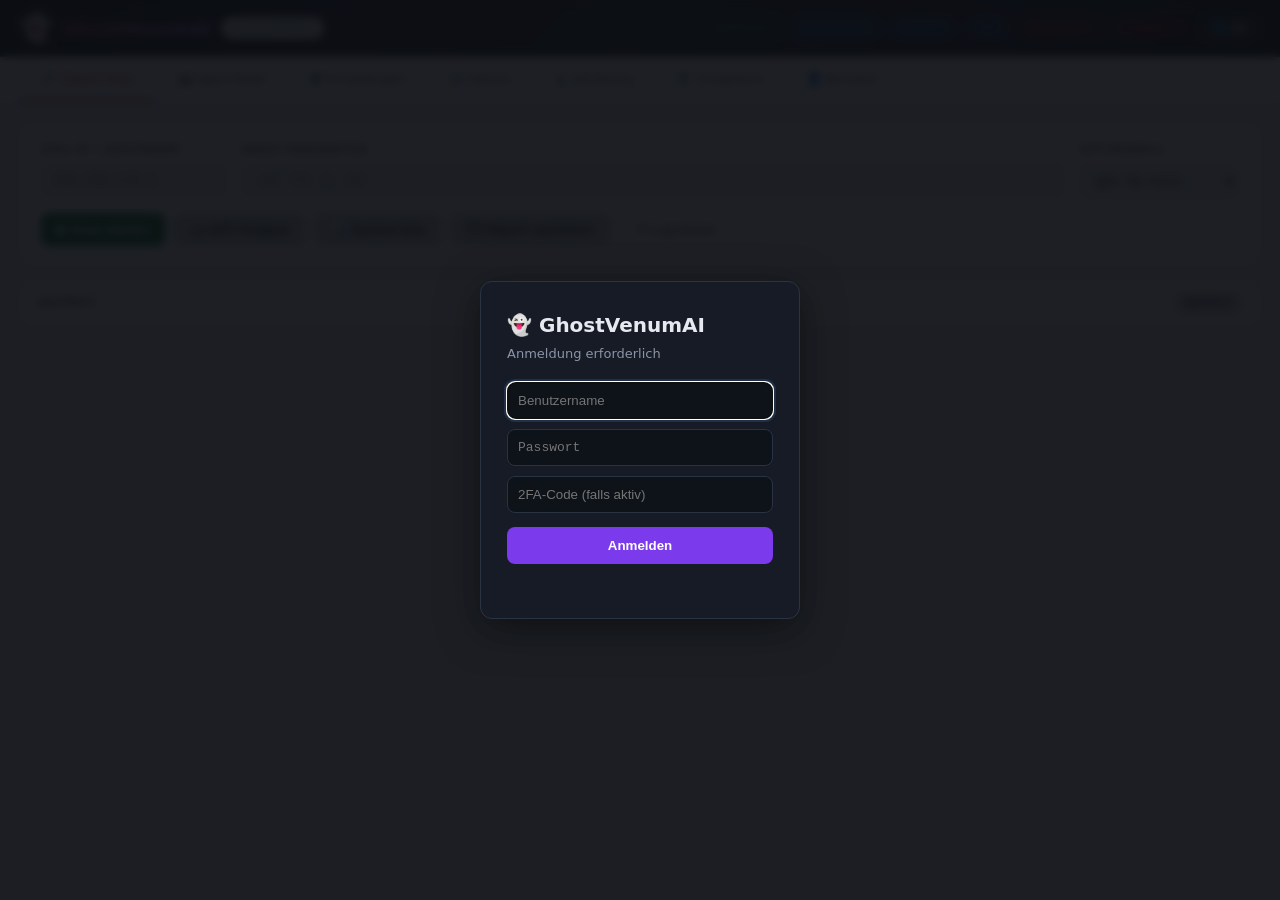
==== commit feb63c46: "security: RBAC-Enforcement an die Web-API anschließen Das vorhandene RBAC-System (modules/rbac.py: S" ====
--- a/templates/index.html
+++ b/templates/index.html
@@ -5,6 +5,7 @@
   <meta name="viewport" content="width=device-width, initial-scale=1.0">
   <title>👻 GhostVenumAI v2.0 — Enterprise Edition</title>
   <link rel="stylesheet" href="/static/css/style.css">
+  <script src="/static/js/auth.js"></script>
 </head>
 <body>
 
